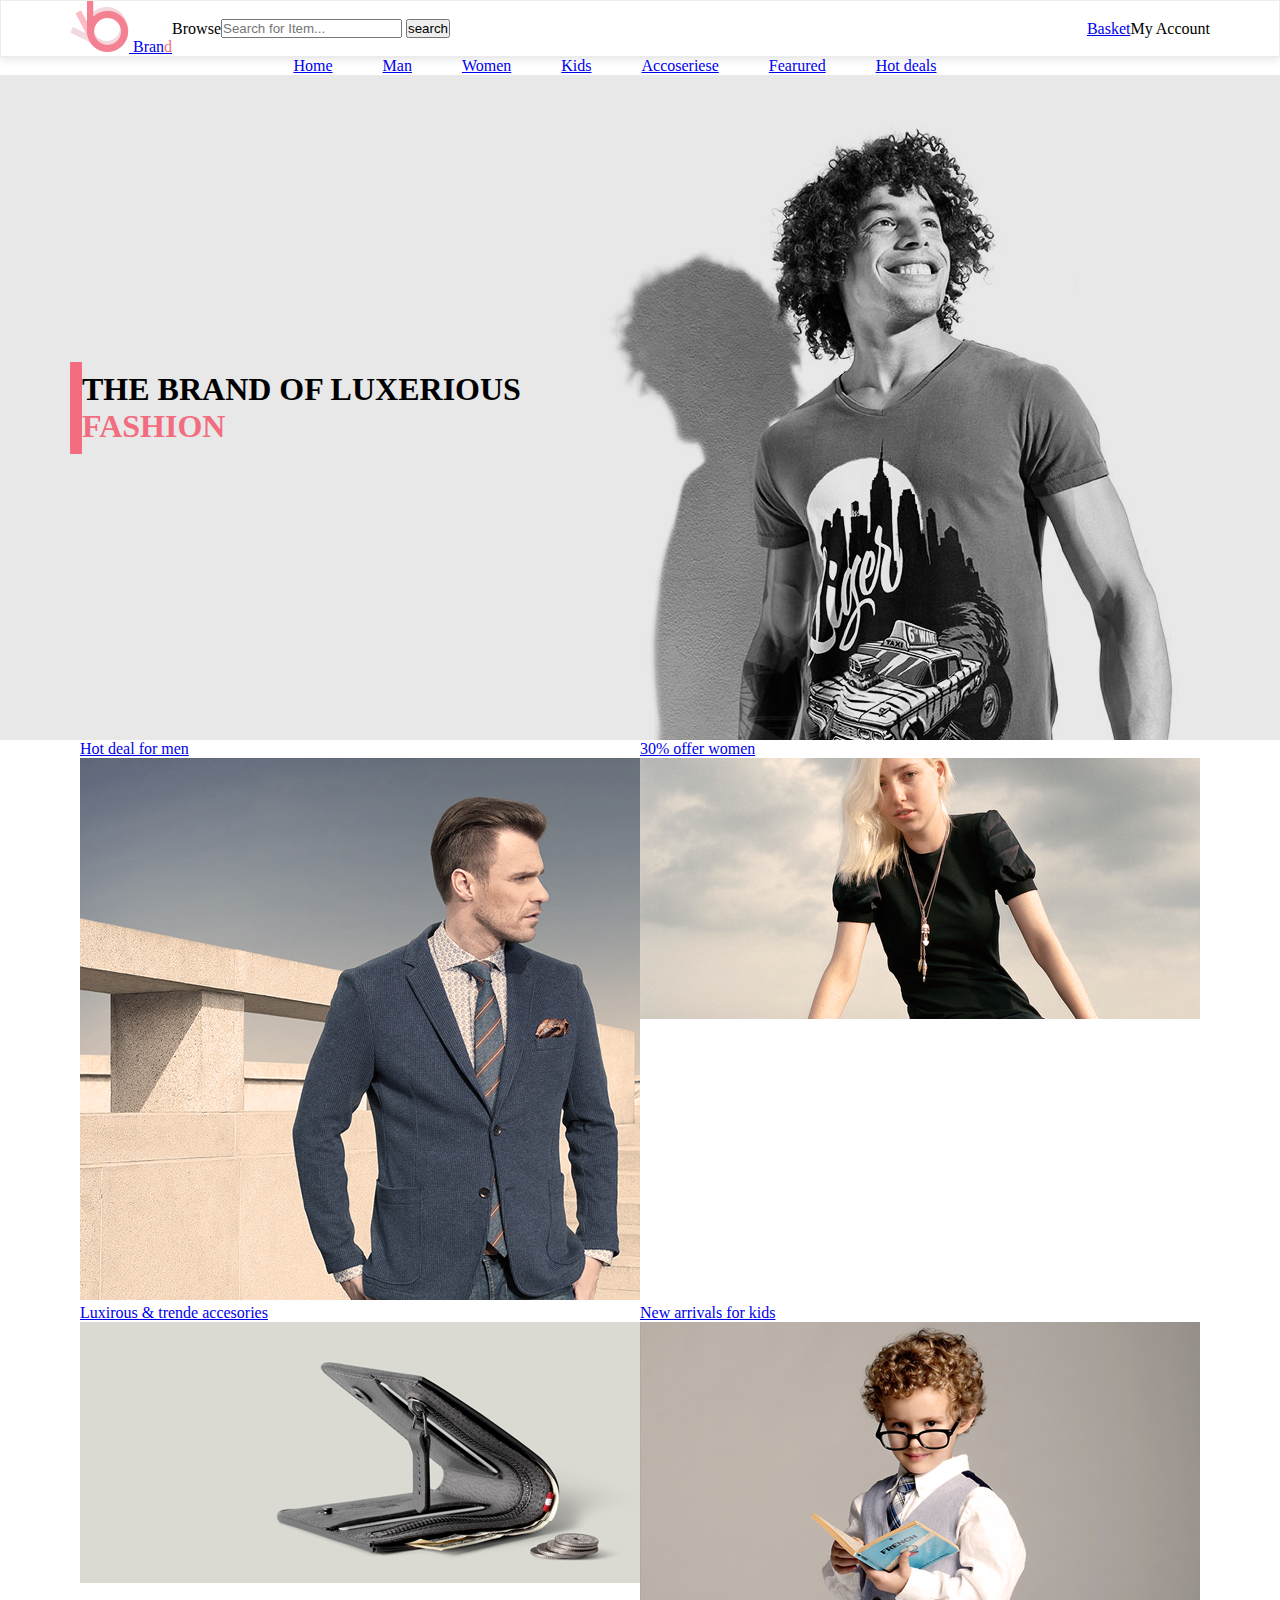
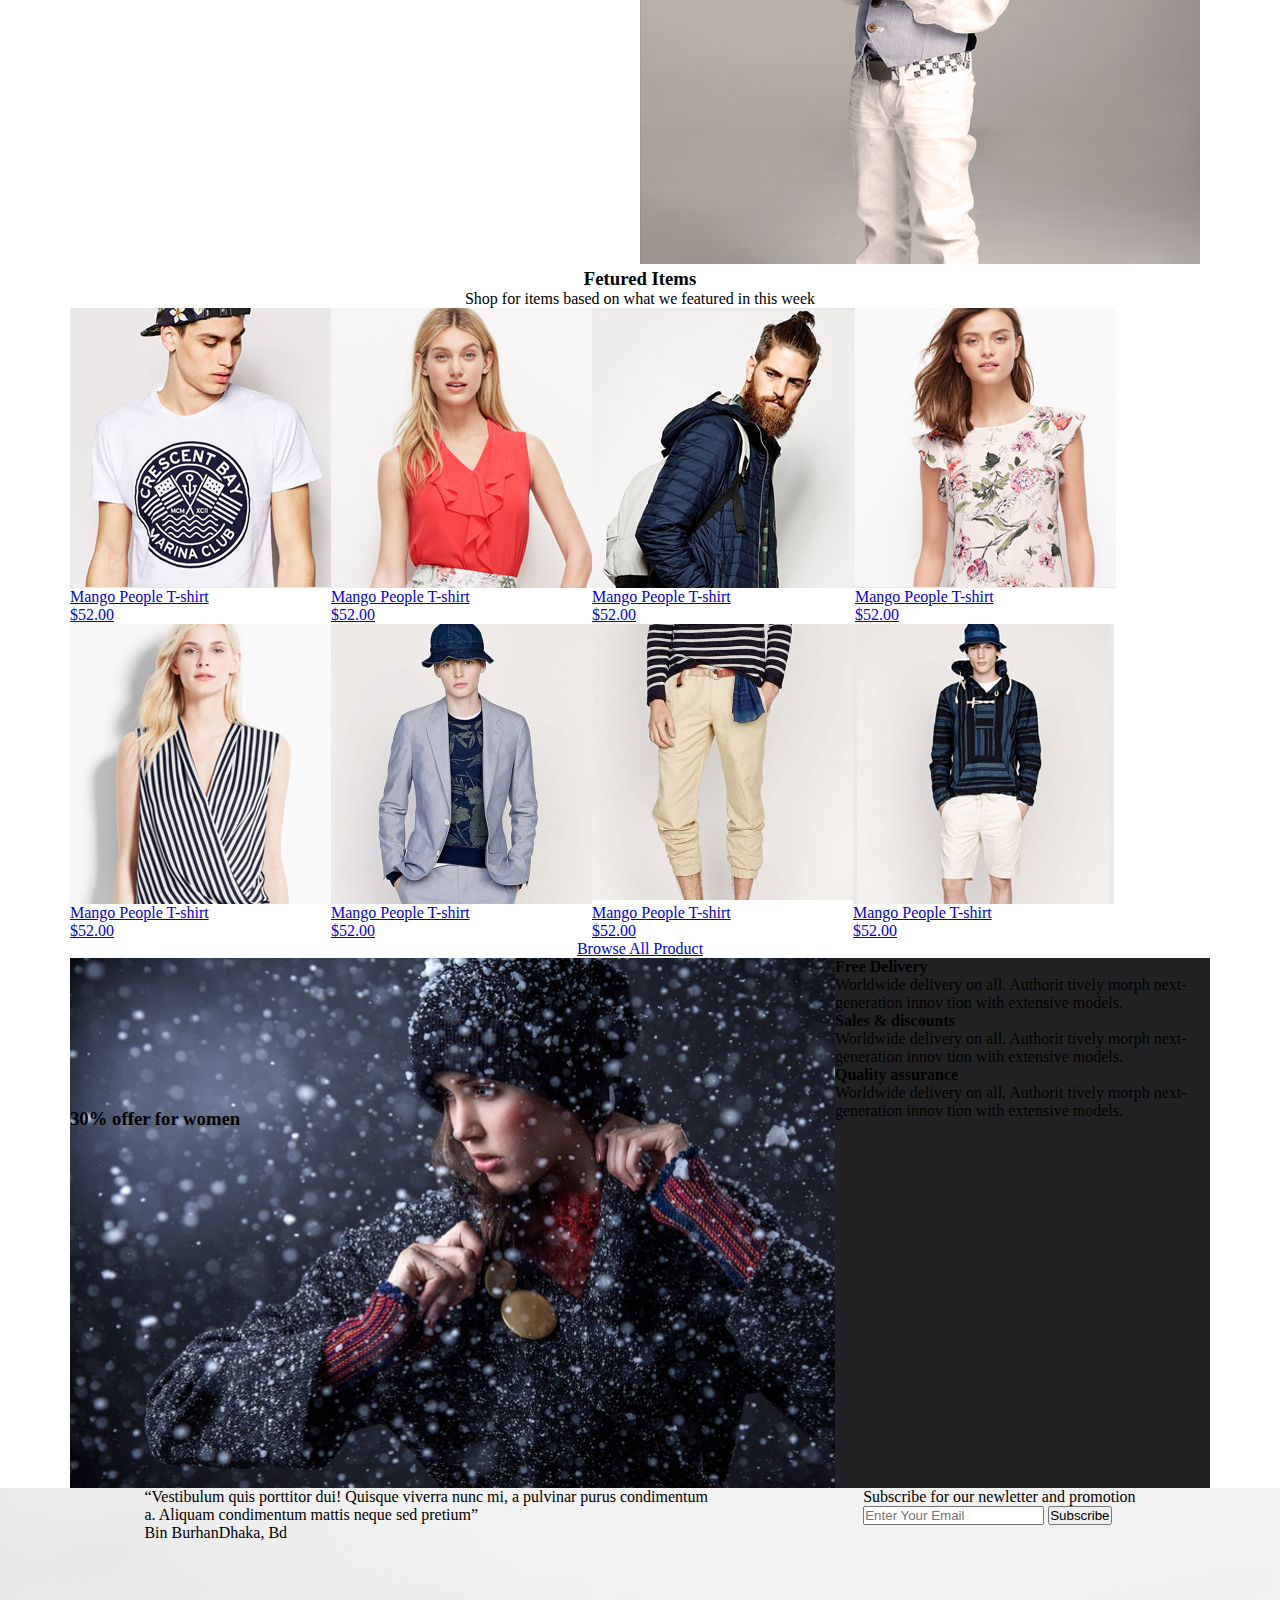
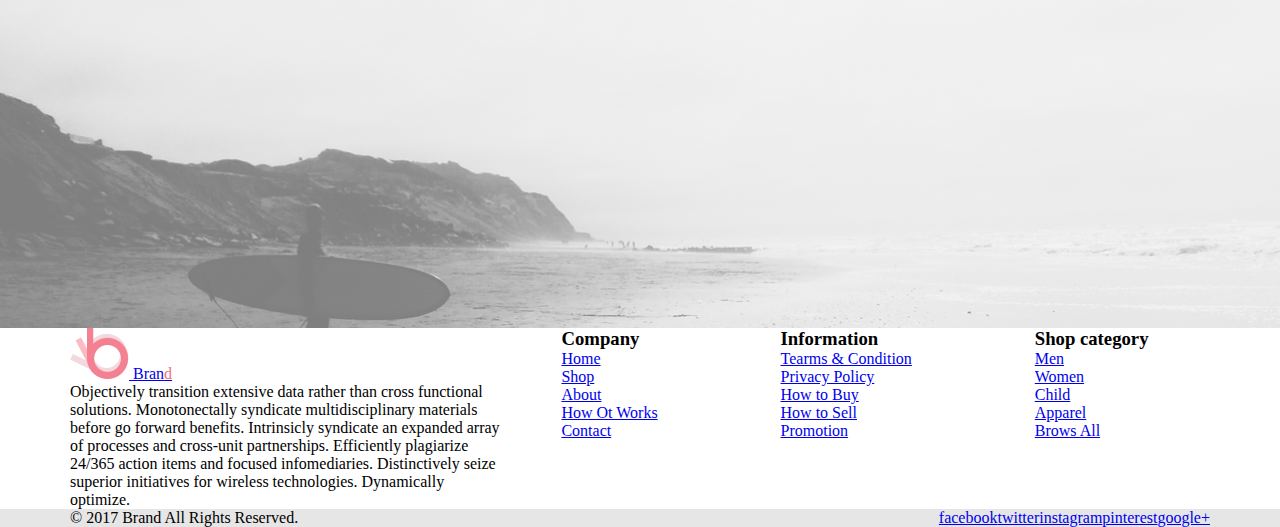
==== index.html @ a771dac2 "Домашнее задание. Урок №1 (верстка главной страницы)" ====
<!DOCTYPE html>
<html lang="ru">

<head>
  <meta charset="UTF-8">
  <meta http-equiv="X-UA-Compatible" content="IE=edge">
  <meta name="viewport" content="width=device-width, initial-scale=1.0">
  <link rel="stylesheet" href="style.css">
  <title>Brand Shop</title>
</head>

<body>
  <div class="header">
    <div class="header-menu">
      <div class="container">
        <div class="header-menu__wrapper">
          <div class="header-menu__left">
            <a href="#">
              <img class="header-menu__logo" src="img/logo.png" alt="Brand logo">
              Bran<span class="pink-color">d</span>
            </a>
            <div class="header-menu__dropdown">
              Browse
            </div>
            <form>
              <input name="search" id="search" type="search" placeholder="Search for Item...">
              <input name="btn-search" type="submit" value="search">
            </form>
          </div>
          <div class="header-menu__right">
            <a href="#">Basket</a>
            <div class="header-menu__account">
              My Account
            </div>
          </div>
        </div>
      </div>
    </div>
    <nav class="header-nav container">
      <ul class="header-nav__list">
        <li class="header-nav__item"><a href="#">Home</a></li>
        <li class="header-nav__item"><a href="#">Man</a></li>
        <li class="header-nav__item"><a href="#">Women</a></li>
        <li class="header-nav__item"><a href="#">Kids</a></li>
        <li class="header-nav__item"><a href="#">Accoseriese</a></li>
        <li class="header-nav__item"><a href="#">Fearured</a></li>
        <li class="header-nav__item"><a href="#">Hot deals</a></li>
      </ul>
    </nav>
  </div>
  <div class="slider">
    <div class="container">
      <div class="slider__wrapper">
        <span class="rect"></span>
        <h1 class="slider__heading">THE BRAND OF LUXERIOUS <span class="pink-color">FASHION</span></h1>
      </div>
    </div>
  </div>
  <div class="category container">
    <ul class="category__list">
      <li class="category__item">
        <a href="#">
          <p class="category__badge">Hot deal for men</p>
          <img class="category__picture" src="img/men-category.png" alt="men caterogy">
        </a>
      </li>
      <li class="category__item">
        <a href="#">
          <p class="category__badge">30% offer women</p>
          <img class="category__picture" src="img/women-category.png" alt="women category">
        </a>
      </li>
      <li class="category__item">
        <a href="#">
          <p class="category__badge">Luxirous & trende accesories</p>
          <img class="category__picture" src="img/acces-category.png" alt="accesories category">
        </a>
      </li>
      <li class="category__item">
        <a href="#">
          <p class="category__badge">New arrivals for kids</p>
          <img class="category__picture" src="img/kids-category.png" alt="kids category">
        </a>
      </li>
    </ul>
  </div>
  <div class="featured-items container">
    <h3>Fetured Items</h3>
    <p>Shop for items based on what we featured in this week</p>
    <ul class="featured-items__list">
      <li class="featured-items__item">
        <a class="featured-items__link" href="#">
          <p>Mango People T-shirt</p>
          <span>$52.00</span>
          <img class="featured-items__pic" src="img/item-1.png" alt="item1">
        </a>
      </li>
      <li class="featured-items__item">
        <a class="featured-items__link" href="#">
          <p>Mango People T-shirt</p>
          <span>$52.00</span>
          <img class="featured-items__pic" src="img/item-2.png" alt="item2">
        </a>
      </li>
      <li class="featured-items__item">
        <a class="featured-items__link" href="#">
          <p>Mango People T-shirt</p>
          <span>$52.00</span>
          <img class="featured-items__pic" src="img/item-3.png" alt="item3">
        </a>
      </li>
      <li class="featured-items__item">
        <a class="featured-items__link" href="#">
          <p>Mango People T-shirt</p>
          <span>$52.00</span>
          <img class="featured-items__pic" src="img/item-4.png" alt="item4">
        </a>
      </li>
      <li class="featured-items__item">
        <a class="featured-items__link" href="#">
          <p>Mango People T-shirt</p>
          <span>$52.00</span>
          <img class="featured-items__pic" src="img/item-5.png" alt="item5">
        </a>
      </li>
      <li class="featured-items__item">
        <a class="featured-items__link" href="#">
          <p>Mango People T-shirt</p>
          <span>$52.00</span>
          <img class="featured-items__pic" src="img/item-6.png" alt="item6">
        </a>
      </li>
      <li class="featured-items__item">
        <a class="featured-items__link" href="#">
          <p>Mango People T-shirt</p>
          <span>$52.00</span>
          <img class="featured-items__pic" src="img/item-7.png" alt="item7">
        </a>
      </li>
      <li class="featured-items__item">
        <a class="featured-items__link" href="#">
          <p>Mango People T-shirt</p>
          <span>$52.00</span>
          <img class="featured-items__pic" src="img/item-8.png" alt="item8">
        </a>
      </li>
    </ul>
    <a href="#">Browse All Product</a>
  </div>
  <div class="feature">
    <div class="feature__wrapper container">
      <h3 class="feature__heading">30% offer for women</h3>
      <ul class="feature__list">
        <li class="feature__item">
          <h4>Free Delivery</h4>
          <p>Worldwide delivery on all. Authorit tively morph next-generation innov tion with extensive models.</p>
        </li>
        <li class="feature__item">
          <h4>Sales & discounts</h4>
          <p>Worldwide delivery on all. Authorit tively morph next-generation innov tion with extensive models.</p>
        </li>
        <li class="feature__item">
          <h4>Quality assurance</h4>
          <p>Worldwide delivery on all. Authorit tively morph next-generation innov tion with extensive models.</p>
        </li>
      </ul>
    </div>
  </div>
  <div class="subscribe">
    <div class="subscribe__wrapper container">
      <blockquote class="subscribe__quote">
        <p>“Vestibulum quis porttitor dui! Quisque viverra nunc mi,
          a pulvinar purus condimentum a. Aliquam condimentum mattis neque sed pretium”</p>
        <p>Bin Burhan<span>Dhaka, Bd</span></p>
      </blockquote>
      <div class="subscribe__form">
        <p>Subscribe for our newletter and promotion</p>
        <form method="post" name="sub_form">
          <input type="text" name="name" placeholder="Enter Your Email">
          <input type="submit" value="Subscribe">
        </form>
      </div>
    </div>
  </div>
  <footer class="footer">
    <div class="footer__top container">
      <div class="footer__about-us">
        <a href="#">
          <img class="footer__logo" src="img/logo.png" alt="Brand logo">
          Bran<span class="pink-color">d</span>
        </a>
        <p>Objectively transition extensive data rather than cross functional solutions. Monotonectally syndicate
          multidisciplinary
          materials before go forward benefits. Intrinsicly syndicate an expanded array of processes and cross-unit
          partnerships.
          Efficiently plagiarize 24/365 action items and focused infomediaries.
          Distinctively seize superior initiatives for wireless technologies. Dynamically optimize.</p>
      </div>
      <nav class="footer-nav">
        <ul class="footer-nav__list footer-nav__list--main">
          <li class="footer-nav__item">
            <h3 class="footer-nav__heading">Company</h3>
            <ul class="footer-nav__list footer-nav__company">
              <li><a href="#">Home</a></li>
              <li><a href="#">Shop</a></li>
              <li><a href="#">About</a></li>
              <li><a href="#">How Ot Works</a></li>
              <li><a href="#">Contact</a></li>
            </ul>
          </li>
          <li class="footer-nav__item">
            <h3 class="footer-nav__heading">Information</h3>
            <ul class="footer-nav__list footer-nav__info">
              <li><a href="#">Tearms & Condition</a></li>
              <li><a href="#">Privacy Policy</a></li>
              <li><a href="#">How to Buy</a></li>
              <li><a href="#">How to Sell</a></li>
              <li><a href="#">Promotion</a></li>
            </ul>
          </li>
          <li class="footer-nav__item">
            <h3 class="footer-nav__heading">Shop category</h3>
            <ul class="footer-nav__list footer-nav__category">
              <li><a href="#">Men</a></li>
              <li><a href="#">Women</a></li>
              <li><a href="#">Child</a></li>
              <li><a href="#">Apparel</a></li>
              <li><a href="#">Brows All</a></li>
            </ul>
          </li>
        </ul>
      </nav>
    </div>
    <div class="footer__bottom">
      <div class="footer__wrapper container">
        <p class="footer__copyright">© 2017 Brand All Rights Reserved.</p>
        <ul class="footer__social-list">
          <li><a href="#">facebook</a></li>
          <li><a href="#">twitter</a></li>
          <li><a href="#">instagram</a></li>
          <li><a href="#">pinterest</a></li>
          <li><a href="#">google+</a></li>
        </ul>
      </div>
    </div>
  </footer>
</body>

</html>
---- style.css ----
* {
  margin: 0;
  padding: 0;
}

.container {
  max-width: 1140px;
  margin: 0 auto;
}

.pink-color {
  color: rgb(241, 109, 127);
}

.header-menu {
  border: solid 1px rgb(236, 236, 236);
  box-shadow: 0px 0px 10px 0px rgba(0, 0, 0, 0.17);
}

.header-menu__wrapper {
  display: flex;
  justify-content: space-between;
}

.header-menu__left,
.header-menu__right {
  display: flex;
  justify-content: space-between;
  align-items: center;
}

.header-nav__list {
  display: flex;
  justify-content: center;
  flex-wrap: wrap;

  list-style-type: none;
}

.header-nav__item {
  margin-right: 50px;
}

.slider {
  background-size: cover;
  background-position: center;
  background-image: url(img/bg-header.png);
  background-color: rgb(232, 232, 232);
}

.slider__wrapper {
  height: 665px;
  display: flex;
  align-items: center;
}

.rect {
  display: inline-block;
  width: 12px;
  height: 92px;

  background-color: rgb(241, 109, 127);
}

.slider__heading {
  max-width: 500px;
}

.category__list {
  display: flex;
  flex-wrap: wrap;
  justify-content: center;

  list-style-type: none;
}

.featured-items {
  display: flex;
  flex-direction: column;
  align-items: center;
}

.featured-items__list {
  display: flex;
  flex-wrap: wrap;

  list-style-type: none;
}

.featured-items__link {
  display: flex;
  flex-direction: column;
  flex-wrap: wrap;
}

.featured-items__pic {
  order: -1;
}

.feature__wrapper {
  display: flex;
  min-height: 530px;
}

.feature__heading {
  padding-top: 150px;
  flex-grow: 1;

  background-image: url(img/feature-banner.png);
  background-size: cover;
}

.feature__list {
  max-width: 375px;

  list-style-type: none;

  background-color: rgb(34, 34, 36);
}

.subscribe {
  min-height: 440px;
  
  background-image: 
    linear-gradient(to bottom, rgba(242, 242, 242, 0.502), rgba(242, 242, 242, 0.502)),   
    url(img/sub-bg.png);
    background-size: cover;
}

.subscribe__wrapper {
  display: flex;
  justify-content: space-around;
}

.subscribe__quote {
  max-width: 50%;
}

.subscribe__form {
  max-width: 50%;
}

.footer__top {
  display: flex;
}

.footer-nav {
  flex-grow: 1;
}

.footer__about-us {
  max-width: 430px;
}

.footer-nav__list {
  display: flex;
  flex-direction: column;

  list-style-type: none;
}

.footer-nav__list--main {
  flex-direction: row;
  justify-content: space-around;
}

.footer__bottom {
  background-color: rgb(230, 230, 230);
}

.footer__wrapper {
  display: flex;
  justify-content: space-between;
}

.footer__social-list {
  display: flex;

  list-style-type: none;
}
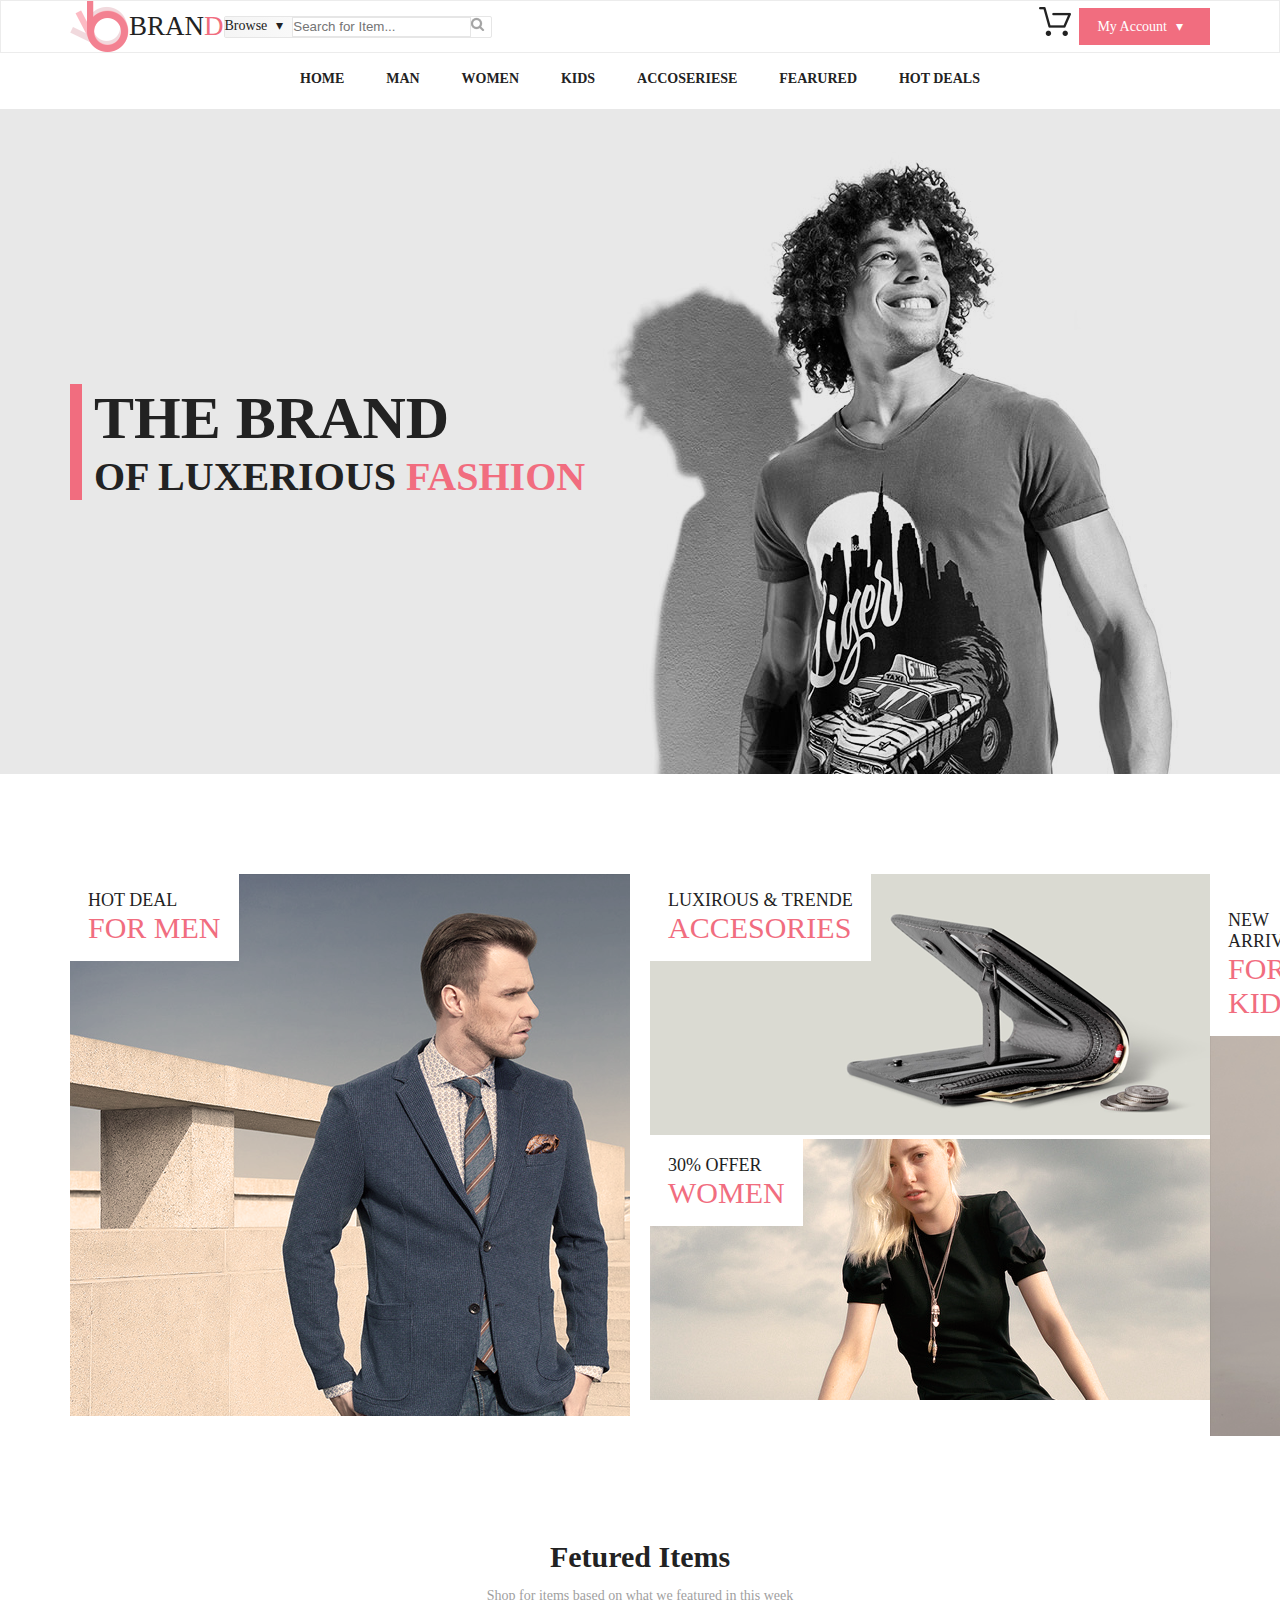
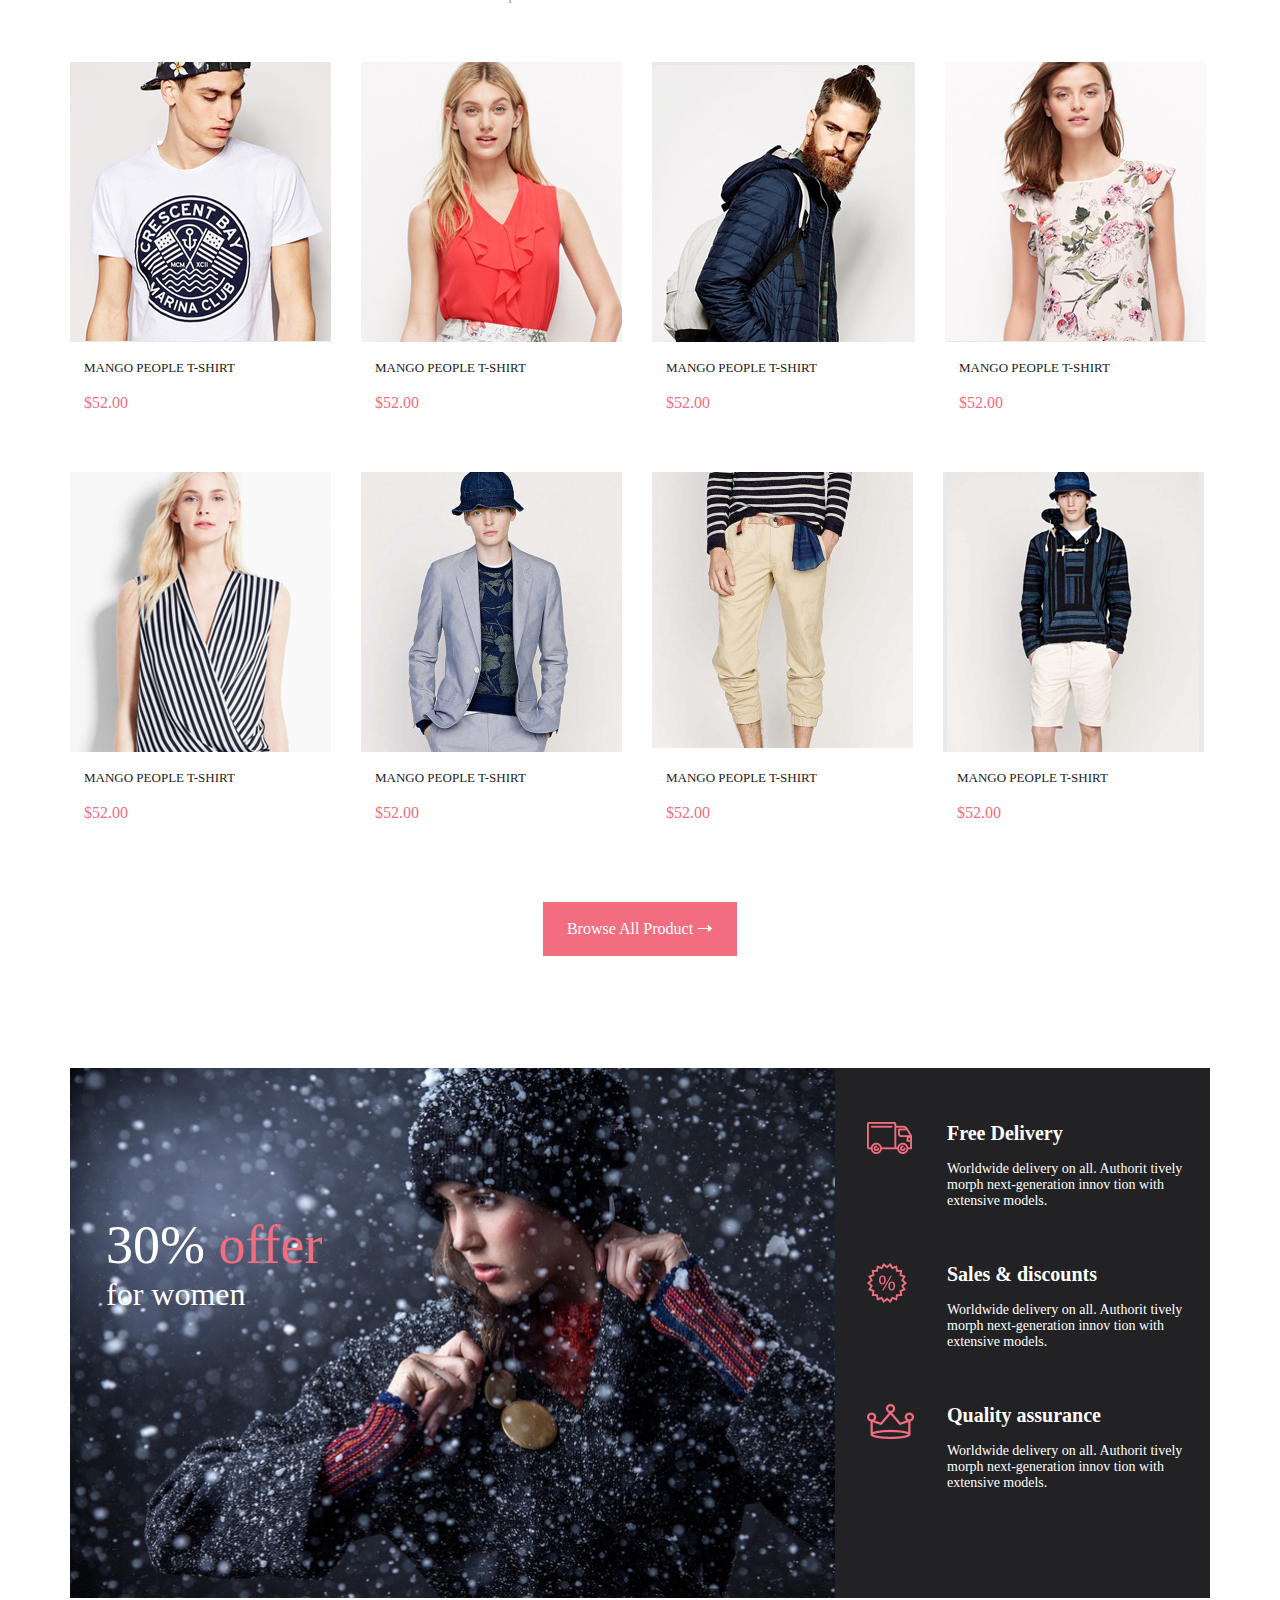
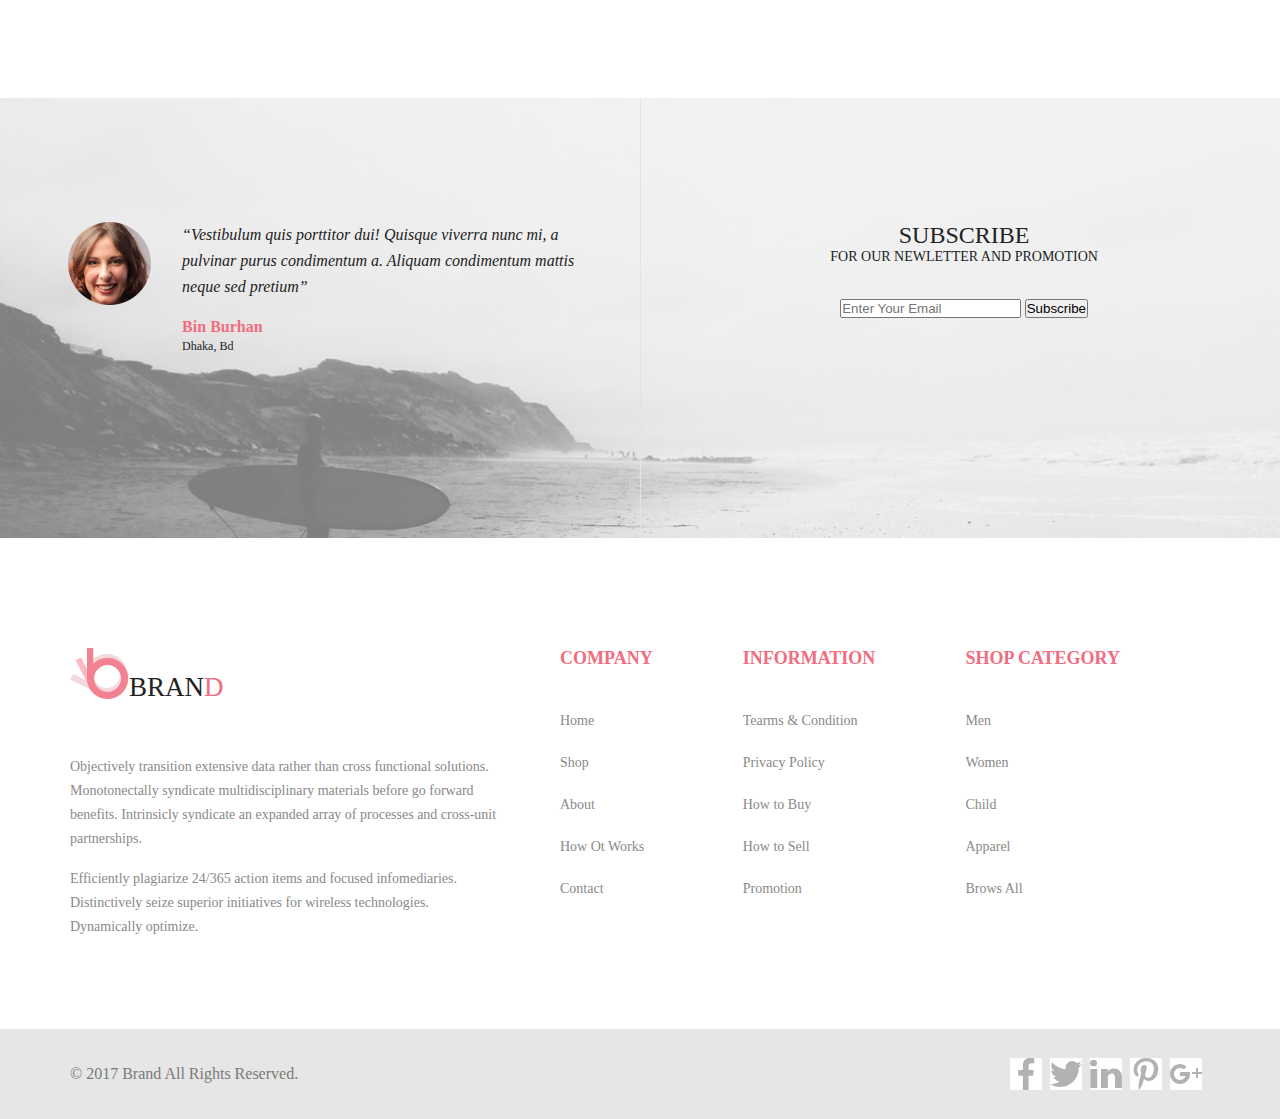
==== commit 8ca1007a: "Домашнее задание. Урок №2 (стилизация, добавление меню главной страницы)" ====
--- a/index.html
+++ b/index.html
@@ -10,158 +10,857 @@
 </head>
 
 <body>
-  <div class="header">
-    <div class="header-menu">
+  <header>
+    <div class="main-menu">
       <div class="container">
-        <div class="header-menu__wrapper">
-          <div class="header-menu__left">
-            <a href="#">
-              <img class="header-menu__logo" src="img/logo.png" alt="Brand logo">
+        <div class="main-menu__wrapper">
+          <div class="main-menu__left">
+            <a class="logo" href="#">
+              <img src="img/logo.png" alt="Brand logo">
               Bran<span class="pink-color">d</span>
             </a>
-            <div class="header-menu__dropdown">
-              Browse
-            </div>
-            <form>
-              <input name="search" id="search" type="search" placeholder="Search for Item...">
-              <input name="btn-search" type="submit" value="search">
-            </form>
-          </div>
-          <div class="header-menu__right">
-            <a href="#">Basket</a>
-            <div class="header-menu__account">
-              My Account
-            </div>
+            <div class="main-menu__search">
+              <details class="search__dropdown">
+                <summary class="search__sum">Browse</summary>
+                <div class="search__wrapper">
+                  <h3 class="search__heading">Women</h5>
+                  <ul class="search__list">
+                    <li class="search__item">Dresses</li>
+                    <li class="search__item">Tops</li>
+                    <li class="search__item">Sweaters/Knits</li>
+                    <li class="search__item">Jackets/Coats</li>
+                    <li class="search__item">Blazers</li>
+                    <li class="search__item">Denim</li>
+                    <li class="search__item">Leggings/Pants</li>
+                    <li class="search__item">Accessories</li>
+                  </ul>
+                  <h3 class="search__heading">Men</h5>
+                  <ul class="search__list">
+                    <li class="search__item">Tees/Tank tops</li>
+                    <li class="search__item">Shirts/Polos</li>
+                    <li class="search__item">Sweaters</li>
+                    <li class="search__item">Sweatshirts/Hoodies</li>
+                    <li class="search__item">Blazer</li>
+                    <li class="search__item">Jackets/vests</li>
+                  </ul>
+                </div>
+              </details>
+              <form class="search__form">
+                <input class="search__field" name="search" id="search" type="search" placeholder="Search for Item...">
+                <button class="search__btn" type="submit"></button>
+              </form>
+            </div>
+          </div>
+          <div class="main-menu__right">
+            <a class="main-menu__cart" href="#"></a>
+            <div class="cart__wrapper">
+              <ul class="cart__list">
+                <li class="cart__item">
+                  <a class="cart__item-link" href="#">
+                    <div class="cart__item-info">
+                      <h3 class="cart__item-heading">Rebox zane</h3>
+                      <p>rating</p>
+                      <span class="pink-color">1 x $250</span>
+                    </div>
+                    <img class="cart__item-img" src="img/cart-img1.png" alt="cart-img">
+                  </a>
+                </li>
+                <li class="cart__item">
+                  <a class="cart__item-link" href="#">
+                    <div class="cart__item-info">
+                      <h3 class="cart__item-heading">Rebox zane</h3>
+                      <p>rating</p>
+                      <span class="pink-color">1 x $250</span>
+                  </div>
+                  <img class="cart__item-img" src="img/cart-img2.png" alt="cart-img">
+                  </a>  
+                </li>
+              </ul>
+              <div class="cart__total">
+                <p>Total</p>
+                <span>$500.00</span>
+              </div>
+              <a class="cart__btn cart__check-btn" href="#">Checkout</a>
+              <a class="cart__btn" href="#">Go to cart</a>
+            </div>
+            <details class="main-menu__dropdown">
+              <summary>My Account</summary>
+            </details>
           </div>
         </div>
       </div>
     </div>
-    <nav class="header-nav container">
-      <ul class="header-nav__list">
-        <li class="header-nav__item"><a href="#">Home</a></li>
-        <li class="header-nav__item"><a href="#">Man</a></li>
-        <li class="header-nav__item"><a href="#">Women</a></li>
-        <li class="header-nav__item"><a href="#">Kids</a></li>
-        <li class="header-nav__item"><a href="#">Accoseriese</a></li>
-        <li class="header-nav__item"><a href="#">Fearured</a></li>
-        <li class="header-nav__item"><a href="#">Hot deals</a></li>
+    <nav class="nav container">
+      <ul class="nav__list">
+        <li class="nav__item">
+          <a class="nav__link" href="#">Home</a>
+          <div class="mega-menu">
+            <div class="mega-menu__wrapper">
+              <h3 class="mega-menu__heading">Women</h3>
+              <ul class="mega-menu__list">
+                <li class="mega-menu__item">
+                  <a class="mega-menu__link" href="#">Dresses</a>
+                </li>
+                <li class="mega-menu__item">
+                  <a class="mega-menu__link" href="#">Tops</a>
+                </li>
+                <li class="mega-menu__item">
+                  <a class="mega-menu__link" href="#">Sweaters/Knits</a>
+                </li>
+                <li class="mega-menu__item">
+                  <a class="mega-menu__link" href="#">Jackets/Coats</a>
+                </li>
+                <li class="mega-menu__item">
+                  <a class="mega-menu__link" href="#">Blazers</a>
+                </li>
+                <li class="mega-menu__item">
+                  <a class="mega-menu__link" href="#">Denim</a>
+                </li>
+                <li class="mega-menu__item">
+                  <a class="mega-menu__link" href="#">Legging/Pants</a>
+                </li>
+                <li class="mega-menu__item">
+                  <a class="mega-menu__link" href="#">Skirts/Shorts</a>
+                </li>
+                <li class="mega-menu__item">
+                  <a class="mega-menu__link" href="#">Accessories</a>
+                </li>
+              </ul>
+            </div>
+            <div class="mega-menu__wrapper">
+              <h3 class="mega-menu__heading">Women</h3>
+              <ul class="mega-menu__list">
+                <li class="mega-menu__item">
+                  <a class="mega-menu__link" href="#">Dresses</a>
+                </li>
+                <li class="mega-menu__item">
+                  <a class="mega-menu__link" href="#">Tops</a>
+                </li>
+                <li class="mega-menu__item">
+                  <a class="mega-menu__link" href="#">Sweaters/Knits</a>
+                </li>
+                <li class="mega-menu__item">
+                  <a class="mega-menu__link" href="#">Jackets/Coats</a>
+                </li>
+              </ul>
+            </div>
+            <div class="mega-menu__wrapper">
+              <h3 class="mega-menu__heading">Women</h3>
+              <ul class="mega-menu__list">
+                <li class="mega-menu__item">
+                  <a class="mega-menu__link" href="#">Dresses</a>
+                </li>
+                <li class="mega-menu__item">
+                  <a class="mega-menu__link" href="#">Tops</a>
+                </li>
+                <li class="mega-menu__item">
+                  <a class="mega-menu__link" href="#">Sweaters/Knits</a>
+                </li>
+              </ul>
+            </div>
+            <div class="mega-menu__wrapper">
+              <h3 class="mega-menu__heading">Women</h3>
+              <ul class="mega-menu__list">
+                <li class="mega-menu__item">
+                  <a class="mega-menu__link" href="#">Dresses</a>
+                </li>
+                <li class="mega-menu__item">
+                  <a class="mega-menu__link" href="#">Tops</a>
+                </li>
+                <li class="mega-menu__item">
+                  <a class="mega-menu__link" href="#">Sweaters/Knits</a>
+                </li>
+                <li class="mega-menu__item">
+                  <a class="mega-menu__link" href="#">Jackets/Coats</a>
+                </li>
+              </ul>
+            </div>
+            <div class="mega-menu__wrapper">
+              <a href="#">
+                <img src="img/mega-menu-sale.png" alt="super-sale">
+              </a>
+            </div>
+          </div>
+        </li>
+        <li class="nav__item">
+          <a class="nav__link" href="#">Man</a>
+          <div class="mega-menu">
+            <div class="mega-menu__wrapper">
+              <h3 class="mega-menu__heading">Women</h3>
+              <ul class="mega-menu__list">
+                <li class="mega-menu__item">
+                  <a class="mega-menu__link" href="#">Dresses</a>
+                </li>
+                <li class="mega-menu__item">
+                  <a class="mega-menu__link" href="#">Tops</a>
+                </li>
+                <li class="mega-menu__item">
+                  <a class="mega-menu__link" href="#">Sweaters/Knits</a>
+                </li>
+                <li class="mega-menu__item">
+                  <a class="mega-menu__link" href="#">Jackets/Coats</a>
+                </li>
+                <li class="mega-menu__item">
+                  <a class="mega-menu__link" href="#">Blazers</a>
+                </li>
+                <li class="mega-menu__item">
+                  <a class="mega-menu__link" href="#">Denim</a>
+                </li>
+                <li class="mega-menu__item">
+                  <a class="mega-menu__link" href="#">Legging/Pants</a>
+                </li>
+                <li class="mega-menu__item">
+                  <a class="mega-menu__link" href="#">Skirts/Shorts</a>
+                </li>
+                <li class="mega-menu__item">
+                  <a class="mega-menu__link" href="#">Accessories</a>
+                </li>
+              </ul>
+            </div>
+            <div class="mega-menu__wrapper">
+              <h3 class="mega-menu__heading">Women</h3>
+              <ul class="mega-menu__list">
+                <li class="mega-menu__item">
+                  <a class="mega-menu__link" href="#">Dresses</a>
+                </li>
+                <li class="mega-menu__item">
+                  <a class="mega-menu__link" href="#">Tops</a>
+                </li>
+                <li class="mega-menu__item">
+                  <a class="mega-menu__link" href="#">Sweaters/Knits</a>
+                </li>
+                <li class="mega-menu__item">
+                  <a class="mega-menu__link" href="#">Jackets/Coats</a>
+                </li>
+              </ul>
+            </div>
+            <div class="mega-menu__wrapper">
+              <h3 class="mega-menu__heading">Women</h3>
+              <ul class="mega-menu__list">
+                <li class="mega-menu__item">
+                  <a class="mega-menu__link" href="#">Dresses</a>
+                </li>
+                <li class="mega-menu__item">
+                  <a class="mega-menu__link" href="#">Tops</a>
+                </li>
+                <li class="mega-menu__item">
+                  <a class="mega-menu__link" href="#">Sweaters/Knits</a>
+                </li>
+              </ul>
+            </div>
+            <div class="mega-menu__wrapper">
+              <h3 class="mega-menu__heading">Women</h3>
+              <ul class="mega-menu__list">
+                <li class="mega-menu__item">
+                  <a class="mega-menu__link" href="#">Dresses</a>
+                </li>
+                <li class="mega-menu__item">
+                  <a class="mega-menu__link" href="#">Tops</a>
+                </li>
+                <li class="mega-menu__item">
+                  <a class="mega-menu__link" href="#">Sweaters/Knits</a>
+                </li>
+                <li class="mega-menu__item">
+                  <a class="mega-menu__link" href="#">Jackets/Coats</a>
+                </li>
+              </ul>
+            </div>
+            <div class="mega-menu__wrapper">
+              <a href="#">
+                <img src="img/mega-menu-sale.png" alt="super-sale">
+              </a>
+            </div>
+          </div>
+        </li>
+        <li class="nav__item">
+          <a class="nav__link" href="#">Women</a>
+          <div class="mega-menu">
+            <div class="mega-menu__wrapper">
+              <h3 class="mega-menu__heading">Women</h3>
+              <ul class="mega-menu__list">
+                <li class="mega-menu__item">
+                  <a class="mega-menu__link" href="#">Dresses</a>
+                </li>
+                <li class="mega-menu__item">
+                  <a class="mega-menu__link" href="#">Tops</a>
+                </li>
+                <li class="mega-menu__item">
+                  <a class="mega-menu__link" href="#">Sweaters/Knits</a>
+                </li>
+                <li class="mega-menu__item">
+                  <a class="mega-menu__link" href="#">Jackets/Coats</a>
+                </li>
+                <li class="mega-menu__item">
+                  <a class="mega-menu__link" href="#">Blazers</a>
+                </li>
+                <li class="mega-menu__item">
+                  <a class="mega-menu__link" href="#">Denim</a>
+                </li>
+                <li class="mega-menu__item">
+                  <a class="mega-menu__link" href="#">Legging/Pants</a>
+                </li>
+                <li class="mega-menu__item">
+                  <a class="mega-menu__link" href="#">Skirts/Shorts</a>
+                </li>
+                <li class="mega-menu__item">
+                  <a class="mega-menu__link" href="#">Accessories</a>
+                </li>
+              </ul>
+            </div>
+            <div class="mega-menu__wrapper">
+              <h3 class="mega-menu__heading">Women</h3>
+              <ul class="mega-menu__list">
+                <li class="mega-menu__item">
+                  <a class="mega-menu__link" href="#">Dresses</a>
+                </li>
+                <li class="mega-menu__item">
+                  <a class="mega-menu__link" href="#">Tops</a>
+                </li>
+                <li class="mega-menu__item">
+                  <a class="mega-menu__link" href="#">Sweaters/Knits</a>
+                </li>
+                <li class="mega-menu__item">
+                  <a class="mega-menu__link" href="#">Jackets/Coats</a>
+                </li>
+              </ul>
+            </div>
+            <div class="mega-menu__wrapper">
+              <h3 class="mega-menu__heading">Women</h3>
+              <ul class="mega-menu__list">
+                <li class="mega-menu__item">
+                  <a class="mega-menu__link" href="#">Dresses</a>
+                </li>
+                <li class="mega-menu__item">
+                  <a class="mega-menu__link" href="#">Tops</a>
+                </li>
+                <li class="mega-menu__item">
+                  <a class="mega-menu__link" href="#">Sweaters/Knits</a>
+                </li>
+              </ul>
+            </div>
+            <div class="mega-menu__wrapper">
+              <h3 class="mega-menu__heading">Women</h3>
+              <ul class="mega-menu__list">
+                <li class="mega-menu__item">
+                  <a class="mega-menu__link" href="#">Dresses</a>
+                </li>
+                <li class="mega-menu__item">
+                  <a class="mega-menu__link" href="#">Tops</a>
+                </li>
+                <li class="mega-menu__item">
+                  <a class="mega-menu__link" href="#">Sweaters/Knits</a>
+                </li>
+                <li class="mega-menu__item">
+                  <a class="mega-menu__link" href="#">Jackets/Coats</a>
+                </li>
+              </ul>
+            </div>
+            <div class="mega-menu__wrapper">
+              <a href="#">
+                <img src="img/mega-menu-sale.png" alt="super-sale">
+              </a>
+            </div>
+          </div>
+        </li>
+        <li class="nav__item">
+          <a class="nav__link" href="#">Kids</a>
+          <div class="mega-menu">
+            <div class="mega-menu__wrapper">
+              <h3 class="mega-menu__heading">Women</h3>
+              <ul class="mega-menu__list">
+                <li class="mega-menu__item">
+                  <a class="mega-menu__link" href="#">Dresses</a>
+                </li>
+                <li class="mega-menu__item">
+                  <a class="mega-menu__link" href="#">Tops</a>
+                </li>
+                <li class="mega-menu__item">
+                  <a class="mega-menu__link" href="#">Sweaters/Knits</a>
+                </li>
+                <li class="mega-menu__item">
+                  <a class="mega-menu__link" href="#">Jackets/Coats</a>
+                </li>
+                <li class="mega-menu__item">
+                  <a class="mega-menu__link" href="#">Blazers</a>
+                </li>
+                <li class="mega-menu__item">
+                  <a class="mega-menu__link" href="#">Denim</a>
+                </li>
+                <li class="mega-menu__item">
+                  <a class="mega-menu__link" href="#">Legging/Pants</a>
+                </li>
+                <li class="mega-menu__item">
+                  <a class="mega-menu__link" href="#">Skirts/Shorts</a>
+                </li>
+                <li class="mega-menu__item">
+                  <a class="mega-menu__link" href="#">Accessories</a>
+                </li>
+              </ul>
+            </div>
+            <div class="mega-menu__wrapper">
+              <h3 class="mega-menu__heading">Women</h3>
+              <ul class="mega-menu__list">
+                <li class="mega-menu__item">
+                  <a class="mega-menu__link" href="#">Dresses</a>
+                </li>
+                <li class="mega-menu__item">
+                  <a class="mega-menu__link" href="#">Tops</a>
+                </li>
+                <li class="mega-menu__item">
+                  <a class="mega-menu__link" href="#">Sweaters/Knits</a>
+                </li>
+                <li class="mega-menu__item">
+                  <a class="mega-menu__link" href="#">Jackets/Coats</a>
+                </li>
+              </ul>
+            </div>
+            <div class="mega-menu__wrapper">
+              <h3 class="mega-menu__heading">Women</h3>
+              <ul class="mega-menu__list">
+                <li class="mega-menu__item">
+                  <a class="mega-menu__link" href="#">Dresses</a>
+                </li>
+                <li class="mega-menu__item">
+                  <a class="mega-menu__link" href="#">Tops</a>
+                </li>
+                <li class="mega-menu__item">
+                  <a class="mega-menu__link" href="#">Sweaters/Knits</a>
+                </li>
+              </ul>
+            </div>
+            <div class="mega-menu__wrapper">
+              <h3 class="mega-menu__heading">Women</h3>
+              <ul class="mega-menu__list">
+                <li class="mega-menu__item">
+                  <a class="mega-menu__link" href="#">Dresses</a>
+                </li>
+                <li class="mega-menu__item">
+                  <a class="mega-menu__link" href="#">Tops</a>
+                </li>
+                <li class="mega-menu__item">
+                  <a class="mega-menu__link" href="#">Sweaters/Knits</a>
+                </li>
+                <li class="mega-menu__item">
+                  <a class="mega-menu__link" href="#">Jackets/Coats</a>
+                </li>
+              </ul>
+            </div>
+            <div class="mega-menu__wrapper">
+              <a href="#">
+                <img src="img/mega-menu-sale.png" alt="super-sale">
+              </a>
+            </div>
+          </div>
+        </li>
+        <li class="nav__item">
+          <a class="nav__link" href="#">Accoseriese</a>
+          <div class="mega-menu mega-menu__right">
+            <div class="mega-menu__wrapper">
+              <h3 class="mega-menu__heading">Women</h3>
+              <ul class="mega-menu__list">
+                <li class="mega-menu__item">
+                  <a class="mega-menu__link" href="#">Dresses</a>
+                </li>
+                <li class="mega-menu__item">
+                  <a class="mega-menu__link" href="#">Tops</a>
+                </li>
+                <li class="mega-menu__item">
+                  <a class="mega-menu__link" href="#">Sweaters/Knits</a>
+                </li>
+                <li class="mega-menu__item">
+                  <a class="mega-menu__link" href="#">Jackets/Coats</a>
+                </li>
+                <li class="mega-menu__item">
+                  <a class="mega-menu__link" href="#">Blazers</a>
+                </li>
+                <li class="mega-menu__item">
+                  <a class="mega-menu__link" href="#">Denim</a>
+                </li>
+                <li class="mega-menu__item">
+                  <a class="mega-menu__link" href="#">Legging/Pants</a>
+                </li>
+                <li class="mega-menu__item">
+                  <a class="mega-menu__link" href="#">Skirts/Shorts</a>
+                </li>
+                <li class="mega-menu__item">
+                  <a class="mega-menu__link" href="#">Accessories</a>
+                </li>
+              </ul>
+            </div>
+            <div class="mega-menu__wrapper">
+              <h3 class="mega-menu__heading">Women</h3>
+              <ul class="mega-menu__list">
+                <li class="mega-menu__item">
+                  <a class="mega-menu__link" href="#">Dresses</a>
+                </li>
+                <li class="mega-menu__item">
+                  <a class="mega-menu__link" href="#">Tops</a>
+                </li>
+                <li class="mega-menu__item">
+                  <a class="mega-menu__link" href="#">Sweaters/Knits</a>
+                </li>
+                <li class="mega-menu__item">
+                  <a class="mega-menu__link" href="#">Jackets/Coats</a>
+                </li>
+              </ul>
+            </div>
+            <div class="mega-menu__wrapper">
+              <h3 class="mega-menu__heading">Women</h3>
+              <ul class="mega-menu__list">
+                <li class="mega-menu__item">
+                  <a class="mega-menu__link" href="#">Dresses</a>
+                </li>
+                <li class="mega-menu__item">
+                  <a class="mega-menu__link" href="#">Tops</a>
+                </li>
+                <li class="mega-menu__item">
+                  <a class="mega-menu__link" href="#">Sweaters/Knits</a>
+                </li>
+              </ul>
+            </div>
+            <div class="mega-menu__wrapper">
+              <h3 class="mega-menu__heading">Women</h3>
+              <ul class="mega-menu__list">
+                <li class="mega-menu__item">
+                  <a class="mega-menu__link" href="#">Dresses</a>
+                </li>
+                <li class="mega-menu__item">
+                  <a class="mega-menu__link" href="#">Tops</a>
+                </li>
+                <li class="mega-menu__item">
+                  <a class="mega-menu__link" href="#">Sweaters/Knits</a>
+                </li>
+                <li class="mega-menu__item">
+                  <a class="mega-menu__link" href="#">Jackets/Coats</a>
+                </li>
+              </ul>
+            </div>
+            <div class="mega-menu__wrapper">
+              <a href="#">
+                <img src="img/mega-menu-sale.png" alt="super-sale">
+              </a>
+            </div>
+          </div>
+        </li>
+        <li class="nav__item">
+          <a class="nav__link" href="#">Fearured</a>
+          <div class="mega-menu mega-menu__right">
+            <div class="mega-menu__wrapper">
+              <h3 class="mega-menu__heading">Women</h3>
+              <ul class="mega-menu__list">
+                <li class="mega-menu__item">
+                  <a class="mega-menu__link" href="#">Dresses</a>
+                </li>
+                <li class="mega-menu__item">
+                  <a class="mega-menu__link" href="#">Tops</a>
+                </li>
+                <li class="mega-menu__item">
+                  <a class="mega-menu__link" href="#">Sweaters/Knits</a>
+                </li>
+                <li class="mega-menu__item">
+                  <a class="mega-menu__link" href="#">Jackets/Coats</a>
+                </li>
+                <li class="mega-menu__item">
+                  <a class="mega-menu__link" href="#">Blazers</a>
+                </li>
+                <li class="mega-menu__item">
+                  <a class="mega-menu__link" href="#">Denim</a>
+                </li>
+                <li class="mega-menu__item">
+                  <a class="mega-menu__link" href="#">Legging/Pants</a>
+                </li>
+                <li class="mega-menu__item">
+                  <a class="mega-menu__link" href="#">Skirts/Shorts</a>
+                </li>
+                <li class="mega-menu__item">
+                  <a class="mega-menu__link" href="#">Accessories</a>
+                </li>
+              </ul>
+            </div>
+            <div class="mega-menu__wrapper">
+              <h3 class="mega-menu__heading">Women</h3>
+              <ul class="mega-menu__list">
+                <li class="mega-menu__item">
+                  <a class="mega-menu__link" href="#">Dresses</a>
+                </li>
+                <li class="mega-menu__item">
+                  <a class="mega-menu__link" href="#">Tops</a>
+                </li>
+                <li class="mega-menu__item">
+                  <a class="mega-menu__link" href="#">Sweaters/Knits</a>
+                </li>
+                <li class="mega-menu__item">
+                  <a class="mega-menu__link" href="#">Jackets/Coats</a>
+                </li>
+              </ul>
+            </div>
+            <div class="mega-menu__wrapper">
+              <h3 class="mega-menu__heading">Women</h3>
+              <ul class="mega-menu__list">
+                <li class="mega-menu__item">
+                  <a class="mega-menu__link" href="#">Dresses</a>
+                </li>
+                <li class="mega-menu__item">
+                  <a class="mega-menu__link" href="#">Tops</a>
+                </li>
+                <li class="mega-menu__item">
+                  <a class="mega-menu__link" href="#">Sweaters/Knits</a>
+                </li>
+              </ul>
+            </div>
+            <div class="mega-menu__wrapper">
+              <h3 class="mega-menu__heading">Women</h3>
+              <ul class="mega-menu__list">
+                <li class="mega-menu__item">
+                  <a class="mega-menu__link" href="#">Dresses</a>
+                </li>
+                <li class="mega-menu__item">
+                  <a class="mega-menu__link" href="#">Tops</a>
+                </li>
+                <li class="mega-menu__item">
+                  <a class="mega-menu__link" href="#">Sweaters/Knits</a>
+                </li>
+                <li class="mega-menu__item">
+                  <a class="mega-menu__link" href="#">Jackets/Coats</a>
+                </li>
+              </ul>
+            </div>
+            <div class="mega-menu__wrapper">
+              <a href="#">
+                <img src="img/mega-menu-sale.png" alt="super-sale">
+              </a>
+            </div>
+          </div>
+        </li>
+        <li class="nav__item">
+          <a class="nav__link" href="#">Hot deals</a>
+          <div class="mega-menu mega-menu__right">
+            <div class="mega-menu__wrapper">
+              <h3 class="mega-menu__heading">Women</h3>
+              <ul class="mega-menu__list">
+                <li class="mega-menu__item">
+                  <a class="mega-menu__link" href="#">Dresses</a>
+                </li>
+                <li class="mega-menu__item">
+                  <a class="mega-menu__link" href="#">Tops</a>
+                </li>
+                <li class="mega-menu__item">
+                  <a class="mega-menu__link" href="#">Sweaters/Knits</a>
+                </li>
+                <li class="mega-menu__item">
+                  <a class="mega-menu__link" href="#">Jackets/Coats</a>
+                </li>
+                <li class="mega-menu__item">
+                  <a class="mega-menu__link" href="#">Blazers</a>
+                </li>
+                <li class="mega-menu__item">
+                  <a class="mega-menu__link" href="#">Denim</a>
+                </li>
+                <li class="mega-menu__item">
+                  <a class="mega-menu__link" href="#">Legging/Pants</a>
+                </li>
+                <li class="mega-menu__item">
+                  <a class="mega-menu__link" href="#">Skirts/Shorts</a>
+                </li>
+                <li class="mega-menu__item">
+                  <a class="mega-menu__link" href="#">Accessories</a>
+                </li>
+              </ul>
+            </div>
+            <div class="mega-menu__wrapper">
+              <h3 class="mega-menu__heading">Women</h3>
+              <ul class="mega-menu__list">
+                <li class="mega-menu__item">
+                  <a class="mega-menu__link" href="#">Dresses</a>
+                </li>
+                <li class="mega-menu__item">
+                  <a class="mega-menu__link" href="#">Tops</a>
+                </li>
+                <li class="mega-menu__item">
+                  <a class="mega-menu__link" href="#">Sweaters/Knits</a>
+                </li>
+                <li class="mega-menu__item">
+                  <a class="mega-menu__link" href="#">Jackets/Coats</a>
+                </li>
+              </ul>
+            </div>
+            <div class="mega-menu__wrapper">
+              <h3 class="mega-menu__heading">Women</h3>
+              <ul class="mega-menu__list">
+                <li class="mega-menu__item">
+                  <a class="mega-menu__link" href="#">Dresses</a>
+                </li>
+                <li class="mega-menu__item">
+                  <a class="mega-menu__link" href="#">Tops</a>
+                </li>
+                <li class="mega-menu__item">
+                  <a class="mega-menu__link" href="#">Sweaters/Knits</a>
+                </li>
+              </ul>
+            </div>
+            <div class="mega-menu__wrapper">
+              <h3 class="mega-menu__heading">Women</h3>
+              <ul class="mega-menu__list">
+                <li class="mega-menu__item">
+                  <a class="mega-menu__link" href="#">Dresses</a>
+                </li>
+                <li class="mega-menu__item">
+                  <a class="mega-menu__link" href="#">Tops</a>
+                </li>
+                <li class="mega-menu__item">
+                  <a class="mega-menu__link" href="#">Sweaters/Knits</a>
+                </li>
+                <li class="mega-menu__item">
+                  <a class="mega-menu__link" href="#">Jackets/Coats</a>
+                </li>
+              </ul>
+            </div>
+            <div class="mega-menu__wrapper">
+              <a href="#">
+                <img src="img/mega-menu-sale.png" alt="super-sale">
+              </a>
+            </div>
+          </div>
+        </li>
       </ul>
     </nav>
+  </header>
+    
   </div>
   <div class="slider">
     <div class="container">
       <div class="slider__wrapper">
-        <span class="rect"></span>
-        <h1 class="slider__heading">THE BRAND OF LUXERIOUS <span class="pink-color">FASHION</span></h1>
+        <div class="slider__heading">
+          <span class="rect"></span>
+          <h1 class="heading"><span class="heading__large">THE BRAND </span><br>OF LUXERIOUS <span class="pink-color">FASHION</span></h1>
+        </div>
       </div>
     </div>
   </div>
   <div class="category container">
     <ul class="category__list">
+      <li class="category__item category__item--first">
+        <a href="#">
+          <p class="category__badge">Hot deal<br><span class="pink-color large-letters">for men</span></p>
+          <img class="category__picture" src="img/men-category.png" alt="men caterogy">
+        </a>
+      </li>
       <li class="category__item">
         <a href="#">
-          <p class="category__badge">Hot deal for men</p>
-          <img class="category__picture" src="img/men-category.png" alt="men caterogy">
-        </a>
-      </li>
-      <li class="category__item">
+          <p class="category__badge">Luxirous & trende<br><span class="pink-color large-letters">accesories</span></p>
+          <img class="category__picture" src="img/acces-category.png" alt="accesories category">
+        </a>
+      </li>
+      <li class="category__item category__item--women">
         <a href="#">
-          <p class="category__badge">30% offer women</p>
+          <p class="category__badge">30% offer<br><span class="pink-color large-letters">women</span></p>
           <img class="category__picture" src="img/women-category.png" alt="women category">
         </a>
       </li>
-      <li class="category__item">
+      <li class="category__item category__item--last">
         <a href="#">
-          <p class="category__badge">Luxirous & trende accesories</p>
-          <img class="category__picture" src="img/acces-category.png" alt="accesories category">
-        </a>
-      </li>
-      <li class="category__item">
-        <a href="#">
-          <p class="category__badge">New arrivals for kids</p>
+          <p class="category__badge">New arrivals<br><span class="pink-color large-letters">for kids</span></p>
           <img class="category__picture" src="img/kids-category.png" alt="kids category">
         </a>
       </li>
     </ul>
   </div>
-  <div class="featured-items container">
-    <h3>Fetured Items</h3>
-    <p>Shop for items based on what we featured in this week</p>
-    <ul class="featured-items__list">
-      <li class="featured-items__item">
-        <a class="featured-items__link" href="#">
-          <p>Mango People T-shirt</p>
-          <span>$52.00</span>
-          <img class="featured-items__pic" src="img/item-1.png" alt="item1">
-        </a>
-      </li>
-      <li class="featured-items__item">
-        <a class="featured-items__link" href="#">
-          <p>Mango People T-shirt</p>
-          <span>$52.00</span>
-          <img class="featured-items__pic" src="img/item-2.png" alt="item2">
-        </a>
-      </li>
-      <li class="featured-items__item">
-        <a class="featured-items__link" href="#">
-          <p>Mango People T-shirt</p>
-          <span>$52.00</span>
-          <img class="featured-items__pic" src="img/item-3.png" alt="item3">
-        </a>
-      </li>
-      <li class="featured-items__item">
-        <a class="featured-items__link" href="#">
-          <p>Mango People T-shirt</p>
-          <span>$52.00</span>
-          <img class="featured-items__pic" src="img/item-4.png" alt="item4">
-        </a>
-      </li>
-      <li class="featured-items__item">
-        <a class="featured-items__link" href="#">
-          <p>Mango People T-shirt</p>
-          <span>$52.00</span>
-          <img class="featured-items__pic" src="img/item-5.png" alt="item5">
-        </a>
-      </li>
-      <li class="featured-items__item">
-        <a class="featured-items__link" href="#">
-          <p>Mango People T-shirt</p>
-          <span>$52.00</span>
-          <img class="featured-items__pic" src="img/item-6.png" alt="item6">
-        </a>
-      </li>
-      <li class="featured-items__item">
-        <a class="featured-items__link" href="#">
-          <p>Mango People T-shirt</p>
-          <span>$52.00</span>
-          <img class="featured-items__pic" src="img/item-7.png" alt="item7">
-        </a>
-      </li>
-      <li class="featured-items__item">
-        <a class="featured-items__link" href="#">
-          <p>Mango People T-shirt</p>
-          <span>$52.00</span>
-          <img class="featured-items__pic" src="img/item-8.png" alt="item8">
+  <div class="featured container">
+    <h2 class="featured__heading">Fetured Items</h2>
+    <p class="featured__text">Shop for items based on what we featured in this week</p>
+    <ul class="featured__list">
+      <li class="featured__item">
+        <a class="featured__link" href="#">
+          <h4 class="featured__name">Mango People T-shirt</h4>
+          <span class="featured__price pink-color">$52.00</span>
+          <div class="featured__pic-wrapper">
+            <img class="featured__pic" src="img/item-1.png" alt="item1">
+          </div>
+        </a>
+      </li>
+      <li class="featured__item">
+        <a class="featured__link" href="#">
+          <h4 class="featured__name">Mango People T-shirt</h4>
+          <span class="featured__price pink-color">$52.00</span>
+          <div class="featured__pic-wrapper">
+            <img class="featured__pic" src="img/item-2.png" alt="item2">
+          </div>
+        </a>
+      </li>
+      <li class="featured__item">
+        <a class="featured__link" href="#">
+          <h4 class="featured__name">Mango People T-shirt</h4>
+          <span class="featured__price pink-color">$52.00</span>
+          <div class="featured__pic-wrapper">
+            <img class="featured__pic" src="img/item-3.png" alt="item3">
+          </div>
+        </a>
+      </li>
+      <li class="featured__item">
+        <a class="featured__link" href="#">
+          <h4 class="featured__name">Mango People T-shirt</h4>
+          <span class="featured__price pink-color">$52.00</span>
+          <div class="featured__pic-wrapper">
+            <img class="featured__pic" src="img/item-4.png" alt="item4">
+          </div>
+        </a>
+      </li>
+      <li class="featured__item">
+        <a class="featured__link" href="#">
+          <h4 class="featured__name">Mango People T-shirt</h4>
+          <span class="featured__price pink-color">$52.00</span>
+          <div class="featured__pic-wrapper">
+            <img class="featured__pic" src="img/item-5.png" alt="item5">
+          </div>
+        </a>
+      </li>
+      <li class="featured__item">
+        <a class="featured__link" href="#">
+          <h4 class="featured__name">Mango People T-shirt</h4>
+          <span class="featured__price pink-color">$52.00</span>
+          <div class="featured__pic-wrapper">
+            <img class="featured__pic" src="img/item-6.png" alt="item6">
+          </div>
+        </a>
+      </li>
+      <li class="featured__item">
+        <a class="featured__link" href="#">
+          <h4 class="featured__name">Mango People T-shirt</h4>
+          <span class="featured__price pink-color">$52.00</span>
+          <div class="featured__pic-wrapper">
+            <img class="featured__pic" src="img/item-7.png" alt="item7">
+          </div>
+        </a>
+      </li>
+      <li class="featured__item">
+        <a class="featured__link" href="#">
+          <h4 class="featured__name">Mango People T-shirt</h4>
+          <span class="featured__price pink-color">$52.00</span>
+          <div class="featured__pic-wrapper">
+            <img class="featured__pic" src="img/item-8.png" alt="item8">
+          </div>
         </a>
       </li>
     </ul>
-    <a href="#">Browse All Product</a>
+    <a class="featured__btn" href="#">Browse All Product &#129042;</a>
   </div>
   <div class="feature">
     <div class="feature__wrapper container">
-      <h3 class="feature__heading">30% offer for women</h3>
+      <div class="feature__bg">
+        <p class="feature__heading"><span class="large-letters">30% <span class="pink-color">offer</span></span><br>for women</p>
+      </div>
       <ul class="feature__list">
-        <li class="feature__item">
-          <h4>Free Delivery</h4>
-          <p>Worldwide delivery on all. Authorit tively morph next-generation innov tion with extensive models.</p>
+        <li class="feature__item feature__item--delivery">
+          <h3 class="feature__title">Free Delivery</h3>
+          <p class="feature__desc">Worldwide delivery on all. Authorit tively morph next-generation innov tion with extensive models.</p>
         </li>
-        <li class="feature__item">
-          <h4>Sales & discounts</h4>
-          <p>Worldwide delivery on all. Authorit tively morph next-generation innov tion with extensive models.</p>
+        <li class="feature__item feature__item--discounts">
+          <h3 class="feature__title">Sales & discounts</h3>
+          <p class="feature__desc">Worldwide delivery on all. Authorit tively morph next-generation innov tion with extensive models.</p>
         </li>
-        <li class="feature__item">
-          <h4>Quality assurance</h4>
-          <p>Worldwide delivery on all. Authorit tively morph next-generation innov tion with extensive models.</p>
+        <li class="feature__item feature__item--quality">
+          <h3 class="feature__title">Quality assurance</h3>
+          <p class="feature__desc">Worldwide delivery on all. Authorit tively morph next-generation innov tion with extensive models.</p>
         </li>
       </ul>
     </div>
@@ -169,12 +868,11 @@
   <div class="subscribe">
     <div class="subscribe__wrapper container">
       <blockquote class="subscribe__quote">
-        <p>“Vestibulum quis porttitor dui! Quisque viverra nunc mi,
-          a pulvinar purus condimentum a. Aliquam condimentum mattis neque sed pretium”</p>
-        <p>Bin Burhan<span>Dhaka, Bd</span></p>
+        <p class="subscribe__text">“Vestibulum quis porttitor dui! Quisque viverra nunc mi, a pulvinar purus condimentum a. Aliquam condimentum mattis neque sed pretium”</p>
+        <p class="subscribe__author pink-color">Bin Burhan<br><span class="author-place">Dhaka, Bd</span></p>
       </blockquote>
       <div class="subscribe__form">
-        <p>Subscribe for our newletter and promotion</p>
+        <p class="subscribe__title"><span class="large-letters">Subscribe</span><br>for our newletter and promotion</p>
         <form method="post" name="sub_form">
           <input type="text" name="name" placeholder="Enter Your Email">
           <input type="submit" value="Subscribe">
@@ -185,61 +883,76 @@
   <footer class="footer">
     <div class="footer__top container">
       <div class="footer__about-us">
-        <a href="#">
+        <a class="footer__logo logo" href="#">
           <img class="footer__logo" src="img/logo.png" alt="Brand logo">
           Bran<span class="pink-color">d</span>
         </a>
-        <p>Objectively transition extensive data rather than cross functional solutions. Monotonectally syndicate
-          multidisciplinary
-          materials before go forward benefits. Intrinsicly syndicate an expanded array of processes and cross-unit
-          partnerships.
-          Efficiently plagiarize 24/365 action items and focused infomediaries.
-          Distinctively seize superior initiatives for wireless technologies. Dynamically optimize.</p>
+        <p class="footer__text">Objectively transition extensive data rather than cross functional solutions. Monotonectally syndicate multidisciplinary materials before go forward benefits. Intrinsicly syndicate an expanded array of processes and cross-unit partnerships.</p>
+        <br>
+        <p class="footer__text">Efficiently plagiarize 24/365 action items and focused infomediaries. Distinctively seize superior initiatives for wireless technologies. Dynamically optimize.</p>
       </div>
       <nav class="footer-nav">
-        <ul class="footer-nav__list footer-nav__list--main">
-          <li class="footer-nav__item">
-            <h3 class="footer-nav__heading">Company</h3>
-            <ul class="footer-nav__list footer-nav__company">
-              <li><a href="#">Home</a></li>
-              <li><a href="#">Shop</a></li>
-              <li><a href="#">About</a></li>
-              <li><a href="#">How Ot Works</a></li>
-              <li><a href="#">Contact</a></li>
-            </ul>
-          </li>
-          <li class="footer-nav__item">
-            <h3 class="footer-nav__heading">Information</h3>
-            <ul class="footer-nav__list footer-nav__info">
-              <li><a href="#">Tearms & Condition</a></li>
-              <li><a href="#">Privacy Policy</a></li>
-              <li><a href="#">How to Buy</a></li>
-              <li><a href="#">How to Sell</a></li>
-              <li><a href="#">Promotion</a></li>
-            </ul>
-          </li>
-          <li class="footer-nav__item">
-            <h3 class="footer-nav__heading">Shop category</h3>
-            <ul class="footer-nav__list footer-nav__category">
-              <li><a href="#">Men</a></li>
-              <li><a href="#">Women</a></li>
-              <li><a href="#">Child</a></li>
-              <li><a href="#">Apparel</a></li>
-              <li><a href="#">Brows All</a></li>
-            </ul>
-          </li>
-        </ul>
+        <section class="footer-nav__menu">
+          <h3 class="footer-nav__heading">Company</h3>
+          <ul class="footer-nav__list">
+            <li class="footer-nav__item"><a class="footer-nav__link" href="#">Home</a></li>
+            <li class="footer-nav__item"><a class="footer-nav__link" href="#">Shop</a></li>
+            <li class="footer-nav__item"><a class="footer-nav__link" href="#">About</a></li>
+            <li class="footer-nav__item"><a class="footer-nav__link" href="#">How Ot Works</a></li>
+            <li class="footer-nav__item"><a class="footer-nav__link" href="#">Contact</a></li>
+          </ul>
+        </section>
+        <section class="footer-nav__menu">
+          <h3 class="footer-nav__heading">Information</h3>
+          <ul class="footer-nav__list">
+            <li class="footer-nav__item"><a class="footer-nav__link" href="#">Tearms & Condition</a></li>
+            <li class="footer-nav__item"><a class="footer-nav__link" href="#">Privacy Policy</a></li>
+            <li class="footer-nav__item"><a class="footer-nav__link" href="#">How to Buy</a></li>
+            <li class="footer-nav__item"><a class="footer-nav__link" href="#">How to Sell</a></li>
+            <li class="footer-nav__item"><a class="footer-nav__link" href="#">Promotion</a></li>
+          </ul>
+        </section>
+        <section class="footer-nav__menu">
+          <h3 class="footer-nav__heading">Shop category</h3>
+          <ul class="footer-nav__list">
+            <li class="footer-nav__item"><a class="footer-nav__link" href="#">Men</a></li>
+            <li class="footer-nav__item"><a class="footer-nav__link" href="#">Women</a></li>
+            <li class="footer-nav__item"><a class="footer-nav__link" href="#">Child</a></li>
+            <li class="footer-nav__item"><a class="footer-nav__link" href="#">Apparel</a></li>
+            <li class="footer-nav__item"><a class="footer-nav__link" href="#">Brows All</a></li>
+          </ul>
+        </section>
       </nav>
     </div>
     <div class="footer__bottom">
       <div class="footer__wrapper container">
         <p class="footer__copyright">© 2017 Brand All Rights Reserved.</p>
-        <ul class="footer__social-list">
-          <li><a href="#">facebook</a></li>
-          <li><a href="#">twitter</a></li>
-          <li><a href="#">instagram</a></li>
-          <li><a href="#">pinterest</a></li>
-          <li><a href="#">google+</a></li>
+        <ul class="footer__social">
+          <li class="social__item">
+            <a class="social__link" href="#">
+              <svg class="social__icon" viewBox="0 0 24 24"><path  d="m15.997 3.985h2.191v-3.816c-.378-.052-1.678-.169-3.192-.169-3.159 0-5.323 1.987-5.323 5.639v3.361h-3.486v4.266h3.486v10.734h4.274v-10.733h3.345l.531-4.266h-3.877v-2.939c.001-1.233.333-2.077 2.051-2.077z" /></svg>
+            </a>
+          </li>
+          <li class="social__item">
+            <a class="social__link" href="#">
+              <svg class="social__icon" viewBox="0 0 512 512"><path d="M512,97.248c-19.04,8.352-39.328,13.888-60.48,16.576c21.76-12.992,38.368-33.408,46.176-58.016 c-20.288,12.096-42.688,20.64-66.56,25.408C411.872,60.704,384.416,48,354.464,48c-58.112,0-104.896,47.168-104.896,104.992 c0,8.32,0.704,16.32,2.432,23.936c-87.264-4.256-164.48-46.08-216.352-109.792c-9.056,15.712-14.368,33.696-14.368,53.056 c0,36.352,18.72,68.576,46.624,87.232c-16.864-0.32-33.408-5.216-47.424-12.928c0,0.32,0,0.736,0,1.152 c0,51.008,36.384,93.376,84.096,103.136c-8.544,2.336-17.856,3.456-27.52,3.456c-6.72,0-13.504-0.384-19.872-1.792 c13.6,41.568,52.192,72.128,98.08,73.12c-35.712,27.936-81.056,44.768-130.144,44.768c-8.608,0-16.864-0.384-25.12-1.44 C46.496,446.88,101.6,464,161.024,464c193.152,0,298.752-160,298.752-298.688c0-4.64-0.16-9.12-0.384-13.568 C480.224,136.96,497.728,118.496,512,97.248z" /></svg>
+            </a>
+          </li>
+          <li class="social__item">
+            <a class="social__link" href="#">
+              <svg class="social__icon" viewBox="0 0 22 22"><path d="M2.67,1.211c0.682,0,1.216,0.215,1.604,0.643S4.87,2.822,4.898,3.469 c0,0.639-0.218,1.178-0.657,1.616C3.802,5.522,3.202,5.741,2.443,5.741H2.416c-0.741,0-1.328-0.219-1.765-0.656 C0.219,4.647,0,4.108,0,3.469c0-0.657,0.238-1.197,0.718-1.622C1.198,1.423,1.85,1.211,2.67,1.211z M0.287,7.535H4.97v13.156H0.287 V7.535z M21.903,13.148v7.543h-4.682v-7.036c0-0.895-0.184-1.612-0.55-2.158c-0.364-0.541-0.973-0.812-1.833-0.812 c-0.655,0-1.181,0.166-1.573,0.5c-0.393,0.332-0.678,0.699-0.85,1.102c-0.056,0.146-0.091,0.307-0.11,0.486 c-0.018,0.176-0.026,0.367-0.026,0.568v7.351H7.568c0.02-2.226,0.031-4.268,0.031-6.12v-2.339v-2.125 c0-0.647-0.007-1.199-0.018-1.657C7.575,7.997,7.568,7.69,7.568,7.535h4.711v1.863l-0.026,0.054h0.026V9.398 c0.146-0.229,0.333-0.468,0.561-0.719c0.231-0.25,0.507-0.484,0.843-0.7c0.333-0.214,0.734-0.39,1.204-0.533 c0.473-0.141,1.011-0.211,1.624-0.211c0.762,0,1.474,0.116,2.138,0.349c0.662,0.233,1.231,0.598,1.715,1.096 c0.481,0.495,0.858,1.111,1.132,1.847C21.769,11.261,21.903,12.135,21.903,13.148z" /></svg>
+            </a>
+          </li>
+          <li class="social__item">
+            <a class="social__link" href="#">
+              <svg class="social__icon" viewBox="0 0 98 98"><path d="M51.125,0C24.469,0,11.029,19.11,11.029,35.047c0,9.649,3.653,18.232,11.487,21.432c1.286,0.525,2.438,0.019,2.812-1.403 c0.258-0.985,0.871-3.468,1.144-4.503c0.376-1.407,0.229-1.9-0.807-3.126c-2.259-2.665-3.703-6.115-3.703-11.002 c0-14.178,10.608-26.87,27.624-26.87c15.064,0,23.342,9.206,23.342,21.5c0,16.176-7.159,29.828-17.786,29.828 c-5.87,0-10.262-4.854-8.854-10.807c1.686-7.107,4.951-14.778,4.951-19.907c0-4.592-2.463-8.423-7.565-8.423 c-6,0-10.819,6.207-10.819,14.521c0,5.296,1.789,8.878,1.789,8.878s-6.141,26.015-7.215,30.571 c-2.145,9.072-0.322,20.195-0.168,21.318c0.089,0.666,0.944,0.824,1.332,0.322c0.555-0.723,7.7-9.544,10.129-18.359 c0.687-2.496,3.944-15.42,3.944-15.42c1.95,3.717,7.647,6.992,13.706,6.992c18.034,0,30.271-16.441,30.271-38.45 C86.644,15.498,72.547,0,51.125,0z" /></svg>
+            </a>
+          </li>
+          <li class="social__item">
+            <a class="social__link" href="#">
+              <svg class="social__icon" viewBox="0 0 512 512"><polygon points="448,224 448,160 416,160 416,224 352,224 352,256 416,256 416,320 448,320 448,256 512,256 512,224" /><path d="M160,224v64h90.528c-13.216,37.248-48.8,64-90.528,64c-52.928,0-96-43.072-96-96c0-52.928,43.072-96,96-96 c22.944,0,45.024,8.224,62.176,23.168l42.048-48.256C235.424,109.824,198.432,96,160,96C71.776,96,0,167.776,0,256 s71.776,160,160,160s160-71.776,160-160v-32H160z" /></svg>
+            </a>
+          </li>
         </ul>
       </div>
     </div>
--- a/style.css
+++ b/style.css
@@ -3,6 +3,36 @@
   padding: 0;
 }
 
+a {
+  text-decoration: none;
+  color: rgb(34, 34, 34);
+}
+
+body {
+  font-family: "Lato", serif, "Arial";
+  font-weight: normal;
+  font-size: 14px;
+  color: rgb(34, 34, 34);
+}
+
+/* Убираем стандартный маркер details Chrome */
+details summary::-webkit-details-marker {
+  display: none
+}
+/* Убираем стандартный маркер details Firefox */
+details > summary {
+  list-style: none;
+}
+
+summary::after {
+  content: '\25BE';
+  padding: 0 9px;
+}
+
+details[open] > summary::after {
+  content: '\25B8';
+}
+
 .container {
   max-width: 1140px;
   margin: 0 auto;
@@ -12,33 +42,297 @@
   color: rgb(241, 109, 127);
 }
 
-.header-menu {
+.main-menu {
   border: solid 1px rgb(236, 236, 236);
-  box-shadow: 0px 0px 10px 0px rgba(0, 0, 0, 0.17);
-}
-
-.header-menu__wrapper {
-  display: flex;
-  justify-content: space-between;
-}
-
-.header-menu__left,
-.header-menu__right {
+}
+
+.main-menu__wrapper {
   display: flex;
   justify-content: space-between;
   align-items: center;
 }
 
-.header-nav__list {
-  display: flex;
-  justify-content: center;
+.main-menu__left,
+.main-menu__right {
+  display: flex;
+  justify-content: space-between;
+  align-items: center;
+}
+
+.logo {
+  display: flex;
+  align-items: center;
+  font-weight: normal;
+  font-size: 27px;
+  text-transform: uppercase;
+  color: rgb(34, 34, 34);
+}
+
+.main-menu__search {
+  display: flex;
+  border: 1px solid rgb(230, 230, 230);
+  border-radius: 2px;
+}
+
+.search__dropdown {
+  position: relative;
+  background: linear-gradient( -90deg, rgb(249,249,249) 0%, rgb(245,245,245) 100%);
+  cursor: pointer;
+}
+
+.search__wrapper {
+  position: absolute;
+  z-index: 99;
+  min-width: 236px;
+  margin-top: 6px;
+  padding: 18px 16px;
+  border: 1px solid rgb(232, 232, 232);
+  border-radius: 5px;
+  background-color: rgb(255, 255, 255);
+  box-shadow: 0px 3px 6px 0px rgba(0, 0, 0, 0.08);
+}
+
+.search__wrapper::before {
+  content: '';
+  position: absolute;
+  top: -6px;
+  left: 56px;
+  width: 10px;
+  height: 10px;
+  transform: rotate(45deg);
+  border-top: 1px solid rgb(232, 232, 232);
+  border-left: 1px solid rgb(232, 232, 232);
+  background-color: rgb(255, 255, 255);
+}
+
+.search__heading {
+  padding-bottom: 10px;
+  text-transform: uppercase;
+  border-bottom: 1px solid rgb(232, 232, 232);
+}
+
+.search__list {
+  padding: 16px 4px;
+  list-style-type: none;
+}
+
+.search__list:last-of-type {
+  padding-bottom: 0;
+}
+
+.search__item {
+  padding-bottom: 16px;
+}
+
+.search__item:last-of-type {
+  padding-bottom: 0;
+}
+
+.search__form {
+  display: flex;
+}
+
+.search__field {
+  border: 1px solid rgb(230, 230, 230);
+}
+
+.search__btn {
+  position: relative;
+  padding: 10px;
+  border: none;
+  background-color: transparent;
+}
+
+.search__btn::before {
+  content: '';
+  position: absolute;
+  top: 0;
+  left: 0;
+  width: 14px;
+  height: 14px;
+  background-image: url(img/search-icon.png);
+  background-size: cover;
+}
+
+.main-menu__cart {
+  position: relative;
+  display: block;
+  padding: 20px;
+}
+
+.main-menu__cart::before {
+  content: '';
+  position: absolute;
+  top: 0;
+  left: 0;
+  width: 32px;
+  height: 29px;
+  background-image: url(img/cart-icon.png);
+}
+
+.cart__wrapper {
+  position: absolute;
+  top: 50px;
+  display: none;
+  flex-direction: column;
+  padding: 20px 15px;
+  text-transform: uppercase;
+  font-weight: bold;
+  border: 1px solid rgb(232, 232, 232);
+  border-radius: 5px;
+  background-color: rgb(255, 255, 255);
+  box-shadow: 0 3px 6px 0 rgba(0, 0, 0, 0.08);
+}
+
+.cart__wrapper::before {
+  content: '';
+  position: absolute;
+  top: -6px;
+  left: 14px;
+  width: 10px;
+  height: 10px;
+  transform: rotate(45deg);
+  border-top: 1px solid rgb(232, 232, 232);
+  border-left: 1px solid rgb(232, 232, 232);
+  background-color: rgb(255, 255, 255);
+}
+
+.main-menu__cart:active ~ .cart__wrapper,
+.main-menu__cart:focus ~ .cart__wrapper {
+  display: flex;
+}
+
+.cart__list {
+  list-style-type: none;
+}
+
+.cart__item {
+  margin-bottom: 16px;
+  padding-bottom: 16px;
+  border-bottom: 1px solid rgb(232, 232, 232);
+}
+
+.cart__item-link {
+  display: flex;
+}
+
+.cart__item-heading {
+  text-transform: uppercase;
+}
+
+.cart__item-img {
+  order: -1;
+  margin-right: 15px;
+}
+
+.cart__total {
+  display: flex;
+  justify-content: space-between;
+  margin-bottom: 32px;
+}
+
+.cart__btn {
+  min-width: 223px;
+  padding: 20px 0;
+  border: 1px solid rgb(234, 234, 234);
+  color: rgb(74, 74, 74);
+  text-align: center;
+}
+
+.cart__check-btn {
+  margin-bottom: 10px;
+  border-color:rgb(241, 109, 127);
+  color: rgb(241, 109, 127);
+}
+
+.main-menu__dropdown {
+  padding: 10px 18px;
+  color: rgb(255, 255, 255);
+  background-color: rgb(241, 109, 127);
+  cursor: pointer;
+}
+
+.nav__list {
+  display: flex;
+  justify-content: space-between;
   flex-wrap: wrap;
-
-  list-style-type: none;
-}
-
-.header-nav__item {
-  margin-right: 50px;
+  margin: 0 230px;
+  list-style-type: none;
+  background-color: rgb(255, 255, 255);
+}
+
+.nav__item {
+  position: relative;
+  z-index: 9;
+  text-transform: uppercase;
+  font-weight: bold;
+}
+
+.nav__link {
+  display: block;
+  padding-top: 18px;
+  padding-bottom: 22px;
+}
+
+.mega-menu {
+  position: absolute;
+  left: -20px;
+  display: none;
+  flex-direction: column;
+  flex-wrap: wrap;
+  width: 800px;
+  max-height: 310px;
+  padding: 20px 25px;
+  border: 1px solid rgb(232, 232, 232);
+  border-radius: 5px;
+  background-color: rgb(255, 255, 255);
+  box-shadow: 0 3px 6px 0 rgba(0, 0, 0, 0.08);
+}
+
+.mega-menu::before {
+  content: '';
+  position: absolute;
+  top: -6px;
+  left: 44px;
+  width: 10px;
+  height: 10px;
+  transform: rotate(45deg);
+  border-top: 1px solid rgb(232, 232, 232);
+  border-left: 1px solid rgb(232, 232, 232);
+  background-color: rgb(255, 255, 255);
+}
+
+.mega-menu__right {
+  right: -20px;
+  left: auto;
+}
+
+.mega-menu__right::before {
+  right: 20px;
+  left: auto;
+}
+
+.nav__item:hover .mega-menu {
+  display: flex;
+}
+
+.mega-menu__list {
+  list-style-type: none;
+}
+
+.mega-menu__heading {
+  padding-bottom: 8px;
+  width: 235px;
+  text-transform: uppercase;
+  border-bottom: 1px solid rgb(232, 232, 232);
+}
+
+.mega-menu__item {
+  padding-top: 8px;
+}
+
+.mega-menu__link {
+  display: flex;
 }
 
 .slider {
@@ -54,73 +348,227 @@
   align-items: center;
 }
 
+.slider__heading {
+  display: flex;
+}
+
 .rect {
   display: inline-block;
   width: 12px;
-  height: 92px;
-
+  height: auto;
+  margin-right: 12px;
   background-color: rgb(241, 109, 127);
 }
 
-.slider__heading {
-  max-width: 500px;
+.heading {
+  font-size: 40px;
+}
+
+.heading__large {
+  font-size: 60px;
+}
+
+.category {
+  margin-top: 100px;
 }
 
 .category__list {
-  display: flex;
+  position: relative;
+  display: flex;
+  flex-direction: column;
   flex-wrap: wrap;
-  justify-content: center;
-
-  list-style-type: none;
-}
-
-.featured-items {
+  max-height: 830px;
+  list-style-type: none;
+}
+
+.category__item {
+  text-transform: uppercase;
+}
+
+.category__item--first {
+  padding: 0 20px 20px 0;
+}
+
+.category__item--last {
+  padding-top: 20px;
+}
+
+.category__badge {
+  position: absolute;
+  padding: 16px 18px;
+  font-size: 18px;
+  background-color: rgb(255, 255, 255);
+}
+
+.large-letters {
+  font-size: 30px;
+}
+
+.featured {
   display: flex;
   flex-direction: column;
   align-items: center;
-}
-
-.featured-items__list {
+  margin-top: 100px;
+}
+
+.featured__heading {
+  font-size: 30px;
+}
+
+.featured__text {
+  margin-top: 14px;
+  color: rgb(159, 159, 159);
+}
+
+.featured__list {
   display: flex;
   flex-wrap: wrap;
-
-  list-style-type: none;
-}
-
-.featured-items__link {
+  margin-top: 58px;
+  list-style-type: none;
+}
+
+.featured__item {
+  margin-right: 30px;
+}
+
+.featured__item:nth-of-type(4n) {
+  margin-right: 0;
+}
+
+.featured__item:nth-of-type(-n+3) {
+  margin-bottom: 40px;
+}
+
+.featured__link {
   display: flex;
   flex-direction: column;
   flex-wrap: wrap;
 }
 
-.featured-items__pic {
+.featured__link:hover {
+  box-shadow: 0px 5px 8px 0px rgba(0, 0, 0, 0.16);
+}
+
+.featured__link:hover .featured__pic {
+  opacity: 0.8;
+}
+
+.featured__name {
+  text-transform: uppercase;
+  font-weight: normal;
+  font-size: 13px;
+}
+
+.featured__price {
+  font-size: 16px;
+  margin-bottom: 20px;
+}
+
+.featured__name,
+.featured__price {
+  margin-top: 18px;
+  margin-right: 14px;
+  margin-left: 14px;
+}
+
+.featured__pic-wrapper {
   order: -1;
+  background-color: rgba(58, 56, 56, 0.831);
+}
+
+.featured__pic {
+  display: block;
+  order: -1;
+}
+
+.featured__btn {
+  margin-top: 60px;
+  padding: 18px 24px;
+  font-size: 16px;
+  color: rgb(255, 255, 255);
+  background-color: rgb(241, 109, 127);
+}
+
+.feature {
+  margin-top: 112px;
 }
 
 .feature__wrapper {
   display: flex;
   min-height: 530px;
-}
-
-.feature__heading {
-  padding-top: 150px;
+  background-color: rgb(34, 34, 36);
+}
+
+.feature__bg {
   flex-grow: 1;
-
   background-image: url(img/feature-banner.png);
   background-size: cover;
 }
 
+.feature__heading {
+  padding-top: 146px;
+  padding-left: 36px;
+  font-size: 32px;
+  color: rgb(255, 255, 255);
+}
+
+.feature__heading .large-letters {
+  font-size: 54px;
+}
+
 .feature__list {
+  align-self: center;
   max-width: 375px;
-
-  list-style-type: none;
-
-  background-color: rgb(34, 34, 36);
+  list-style-type: none;
+}
+
+.feature__item {
+  position: relative;
+  margin-right: 26px;
+  margin-bottom: 54px;
+  margin-left: 112px;
+  color: rgb(255, 255, 255);
+}
+
+.feature__item--delivery::before {
+  content: '';
+  position: absolute;
+  left: -80px;
+  width: 45px;
+  height: 32px;
+  background-image: url(img/icon-delivery.png);
+  background-repeat: no-repeat;
+}
+
+.feature__item--discounts::before {
+  content: '';
+  position: absolute;
+  left: -80px;
+  width: 40px;
+  height: 40px;
+  background-image: url(img/icon-discount.png);
+  background-repeat: no-repeat;
+}
+
+.feature__item--quality::before {
+  content: '';
+  position: absolute;
+  left: -80px;
+  width: 49px;
+  height: 35px;
+  background-image: url(img/icon-quality.png);
+  background-repeat: no-repeat;
+}
+
+.feature__title {
+  padding-bottom: 16px;
+  font-size: 20px;
 }
 
 .subscribe {
+  position: relative;
+  margin-top: 100px;
   min-height: 440px;
-  
   background-image: 
     linear-gradient(to bottom, rgba(242, 242, 242, 0.502), rgba(242, 242, 242, 0.502)),   
     url(img/sub-bg.png);
@@ -130,52 +578,172 @@
 .subscribe__wrapper {
   display: flex;
   justify-content: space-around;
+  padding-top: 124px;
+}
+
+.subscribe__wrapper::after {
+  content: '';
+  position: absolute;
+  top: 0;
+  width: 1px;
+  height: 100%;
+  background-color: rgb(227,227,227);
 }
 
 .subscribe__quote {
   max-width: 50%;
+  /* border-right: 1px solid rgb(227,227,227); */
+}
+
+.subscribe__text {
+  position: relative;
+  max-width: 424px;
+  line-height: 26px;
+  font-size: 16px;
+  font-style: italic;
+}
+
+.subscribe__text::before {
+  content: '';
+  position: absolute;
+  left: -114px;
+  width: 83px;
+  height: 83px;
+  background-image: url(img/user-photo.png);
+  background-repeat: no-repeat;
+}
+
+.subscribe__author {
+  margin-top: 18px;
+  font-size: 16px;
+  font-weight: bold;
+}
+
+.author-place {
+  font-size: 12px;
+  font-weight: normal;
+  color: rgb(34, 34, 36);
 }
 
 .subscribe__form {
+  display: flex;
+  flex-direction: column;
+  align-items: center;
   max-width: 50%;
 }
 
+.subscribe__title {
+  margin-bottom: 34px;
+  text-align: center;
+  text-transform: uppercase;
+}
+
+.subscribe__title .large-letters {
+  font-size: 24px;
+}
+
+.footer {
+  margin-top: 110px;
+}
+
 .footer__top {
   display: flex;
+  justify-content: space-between;
+}
+
+.footer__about-us {
+  max-width: 430px;
+}
+
+.footer__logo {
+  margin-bottom: 28px;
+}
+
+.footer__text {
+  line-height: 24px;
+  color: rgb(137, 137, 137);
+}
+
+.footer-nav__menu {
+  flex-grow: 1;
 }
 
 .footer-nav {
   flex-grow: 1;
-}
-
-.footer__about-us {
-  max-width: 430px;
+  display: flex;
+  margin-left: 60px;
+}
+
+.footer-nav__heading {
+  font-size: 18px;
+  text-transform: uppercase;
+  color: rgb(241, 109, 127);
 }
 
 .footer-nav__list {
-  display: flex;
-  flex-direction: column;
-
-  list-style-type: none;
-}
-
-.footer-nav__list--main {
-  flex-direction: row;
-  justify-content: space-around;
+  padding-top: 44px;
+  list-style-type: none;
+}
+
+.footer-nav__item {
+  padding-bottom: 26px;
+}
+
+.footer-nav__item:last-of-type {
+  padding-bottom: 0;
+}
+
+.footer-nav__link {
+  color: rgb(137, 137, 137);
 }
 
 .footer__bottom {
+  margin-top: 90px;
   background-color: rgb(230, 230, 230);
 }
 
 .footer__wrapper {
   display: flex;
   justify-content: space-between;
-}
-
-.footer__social-list {
-  display: flex;
-
-  list-style-type: none;
-}
-
+  align-items: center;
+}
+
+.footer__copyright {
+  padding: 24px 0;
+  font-size: 16px;
+  line-height: 42px;
+  color: rgb(122, 122, 122);
+}
+
+.footer__social {
+  display: flex;
+  list-style-type: none;
+}
+
+.social__item {
+  margin-right: 8px;
+}
+
+.social__link {
+  display: flex;
+  justify-content: center;
+  width: 32px;
+  height: 32px;
+  background-color: rgb(255, 255, 255);
+}
+
+.social__icon {
+  fill: rgb(178, 178, 178);
+}
+
+.social__link:hover {
+  background-color: rgb(241, 109, 127);
+}
+
+.social__link:hover .social__icon {
+  fill: rgb(255, 255, 255);
+}
+
+.social__link:last-of-type {
+  margin-right: 0;
+}
